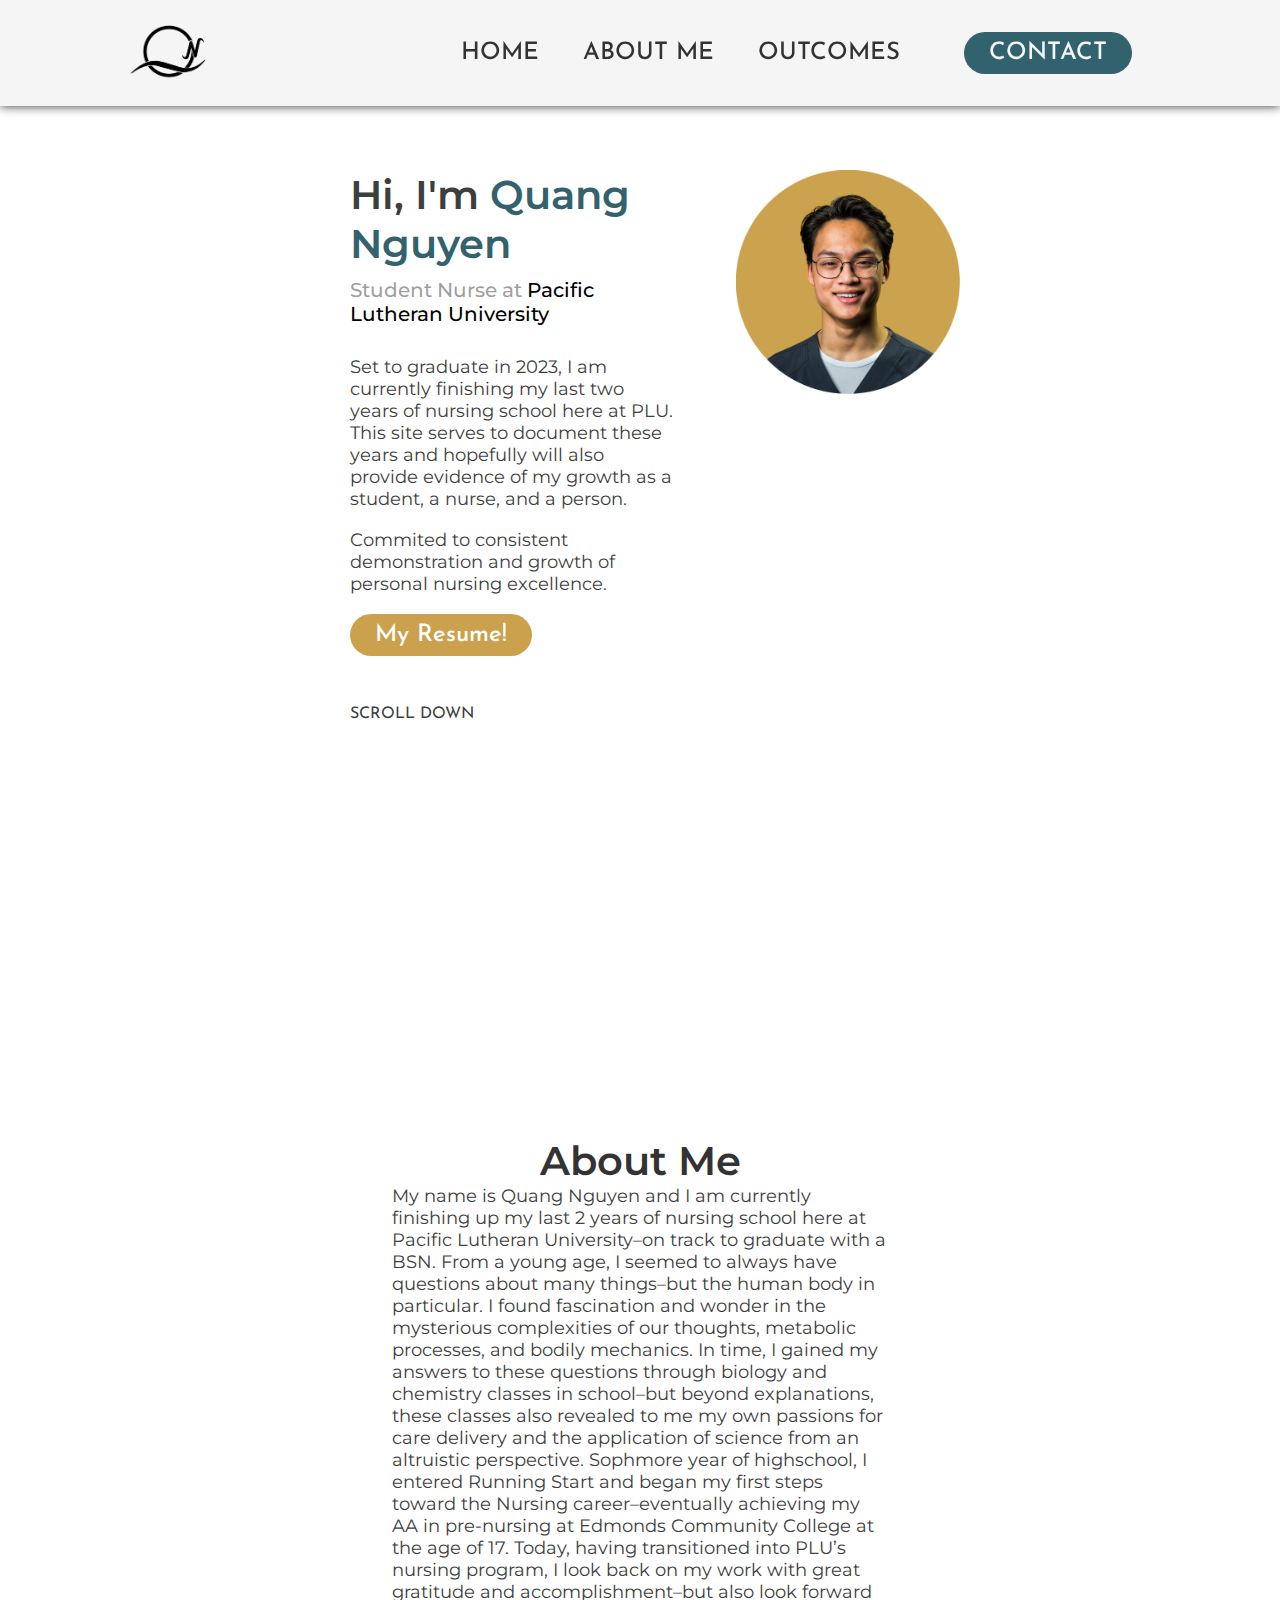
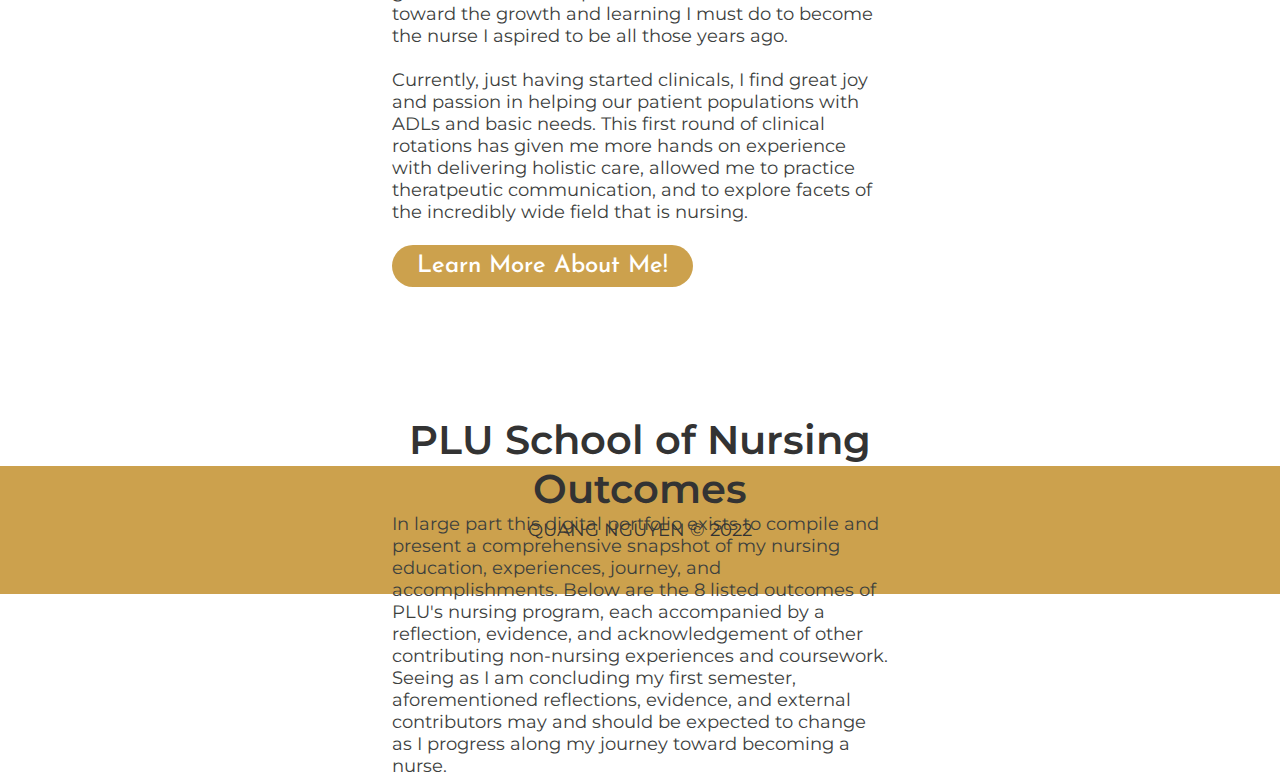
==== index.html @ 1803f586 "moved files out" ====
<html>
    <head>
        <meta charset="UTF-8" />
        <meta name="viewport" content="width=device-width, initial-scale=1.0" />
        <!--==================== UNICONS ====================-->
        <link rel="stylesheet" href="https://unicons.iconscout.com/release/v4.0.0/css/line.css" />
        <link
            rel="stylesheet"
            href="https://cdnjs.cloudflare.com/ajax/libs/font-awesome/6.1.1/css/all.min.css"
            integrity="sha512-KfkfwYDsLkIlwQp6LFnl8zNdLGxu9YAA1QvwINks4PhcElQSvqcyVLLD9aMhXd13uQjoXtEKNosOWaZqXgel0g=="
            crossorigin="anonymous"
            referrerpolicy="no-referrer"
        />
        <!--==================== SWIPER CSS ====================-->
        <link rel="stylesheet" href="" />
        <!--==================== CSS ====================-->
        <link rel="stylesheet" href="Assets/css/styles-home.css" type="text/css" />
        <meta name="viewport" content="width=device-width, initial-scale=1.0" />
        <!--==================== FONTS ====================-->
        <link rel="preconnect" href="https://fonts.googleapis.com" />
        <link rel="preconnect" href="https://fonts.gstatic.com" crossorigin />
        <link
            href="https://fonts.googleapis.com/css2?family=Josefin+Sans:ital,wght@0,100;0,200;0,300;0,400;0,500;1,100;1,200;1,300;1,400;1,500;1,700&family=Montserrat:ital,wght@0,100;0,400;0,500;0,600;0,900;1,100;1,500;1,900&display=swap"
            rel="stylesheet"
        />
        <title>Quang Nguyen</title>
    </head>
    <body>
        <!--==================== BODY ====================-->
        <nav id="nav">
            <img class="navLogo" src="Assets/imgs/logo%20profile.png" alt="Quang Nguyen Logo" />
            
            <ul class="navBar">
                <li id="navItem">
                    <a id="navItemLink" href="index-home.html">HOME</a>
                </li>
                <li id="navItem">
                    <a id="navItemLink" href="aboutMe.html">ABOUT ME</a>
                </li>
                <li id="navItem" class="dropdown">
                    <a id="navItemLink" href="#">OUTCOMES</a>
                    <ul class="dropdownMenuList">
                        <li id="dropdownItem">
                            <a href="#" id="ddLink">
                                Health Promotion
                            </a>
                        </li>
                        <li id="dropdownItem">
                            <a href="https://www.google.com" id="ddLink">
                                Diversity
                            </a>
                        </li>
                        <li id="dropdownItem">
                            <a href="#" id="ddLink">
                                Professionalism
                            </a>
                        </li>
                        <li id="dropdownItem">
                            <a href="#" id="ddLink">
                                Initiatives and Advocacy
                            </a>
                        </li>
                        <li id="dropdownItem">
                            <a href="#" id="ddLink">
                                Collaboration
                            </a>
                        </li>
                        <li id="dropdownItem">
                            <a href="#" id="ddLink">
                                Exceeding Expectations
                            </a>
                        </li>
                        <li id="dropdownItem">
                            <a href="#" id="ddLink">
                                Health Determinants
                            </a>
                        </li>
                        <li id="dropdownItem">
                            <a href="#" id="ddLink">
                                Safety
                            </a>
                        </li>
                    </ul>
                </li>
                <li id="navItem">
                    <a class="cta" href="contactPage.html">
                        <button id="contactButton"><i class="uil uil-navigator"></i> CONTACT</button>
                    </a>
                </li>
            </ul>
        </nav>
        <!--SECTION 1 HOME-->
        <div class="openerBlurb">
            <ul class="socialIcns">
                <li id="ico">
                    <a id="socLink" href="https://www.linkedin.com/in/quang-nguyen-534479184/" target="_blank">
                        <i class="uil uil-linkedin"></i>
                    </a>
                </li>
                <li id="ico">
                    <a id="socLink" href="mailto:qln@plu.edu">
                        <i class="uil uil-envelope-upload"></i>
                    </a>
                </li>
                <li id="ico">
                    <a id="socLink" href="tel:2067434600" target="_blank">
                        <i class="uil uil-phone"></i>
                    </a>
                </li>
            </ul>
            <ul id="openerBlurbContent">
                <h1 id="obch1">Hi, I'm <span class="name">Quang Nguyen</span></h1>
                <li id="obcli">
                    <h3 id="obch3">Student Nurse at <a id="obcplulink" href="https://www.plu.edu/" target="_blank">Pacific Lutheran University</a></h3>
                </li>
                <li id="obcli">
                    <p id="obct">
                        Set to graduate in 2023, I am currently finishing my last two years of nursing school here at PLU. This site serves to document these years and hopefully will also provide evidence of my growth as a student, a nurse,
                        and a person.
                    </p>
                </li>
                <br />
                <li id="obcli">
                    <p id="obct">Commited to consistent demonstration and growth of personal nursing excellence.</p>
                </li>
                <br />
                <li class="obcli">
                    <a class="cta" href="#">
                        <button id="bodyButton"><i class="uil uil-file-download-alt"></i> My Resume!</button>
                    </a>
                    <br />
                </li>

                <li class="instructions"><i class="uil uil-mouse-alt"></i>SCROLL DOWN <i class="uil uil-angle-double-down"></i></li>
            </ul>
            <img id="pfp" src="Assets/imgs/nursingpfp.png" />
        </div>
        <!--SECTION 2 HOME-->
        <div class="bgdivider1"></div>
        <div class="section2">
            <div class="aboutMeHome">
                <h1 id="homeHeading1">About Me</h1>
                <p id="s2ct">
                    My name is Quang Nguyen and I am currently finishing up my last 2 years of nursing school here at Pacific Lutheran University–on track to graduate with a BSN. From a young age, I seemed to always have questions about many things–but the human body in particular. I found fascination and wonder in the mysterious complexities of our thoughts, metabolic processes, and bodily mechanics. In time, I gained my answers to these questions through biology and chemistry classes in school–but beyond explanations, these classes also revealed to me my own passions for care delivery and the application of science from an altruistic perspective. Sophmore year of highschool, I entered Running Start and began my first steps toward the Nursing career–eventually achieving my AA in pre-nursing at Edmonds Community College at the age of 17. Today, having transitioned into PLU’s nursing program, I look back on my work with great gratitude and accomplishment–but also look forward toward the growth and learning I must do to become the nurse I aspired to be all those years ago.  
                    <br />
                    <br />
                    Currently, just having started clinicals, I find great joy and passion in helping our patient populations with ADLs and basic needs. This first round of clinical rotations has given me more hands on experience with delivering holistic care, allowed me to practice theratpeutic communication, and to explore facets of the incredibly wide field that is nursing.
                    <br />
                    <br />
                    <button id="bodyButton">
                        <a href="aboutMe.html">
                            <i class="uil uil-user-circle"></i> Learn More About Me!</a>
                            </button>
                </p>
            </div>
            <div class="OutcomesSec">
                <h1 id="homeHeading1">PLU School of Nursing Outcomes</h1>
                <p id="s2ct">
                    In large part this digital portfolio exists to compile and present a comprehensive snapshot of my nursing education, experiences, journey, and accomplishments. Below are the 8 listed outcomes of PLU's nursing program,
                    each accompanied by a reflection, evidence, and acknowledgement of other contributing non-nursing experiences and coursework.
                    <br />
                    Seeing as I am concluding my first semester, aforementioned reflections, evidence, and external contributors may and should be expected to change as I progress along my journey toward becoming a nurse.
                </p>
            </div>
        </div>
        <div class="foot">
                <p>QUANG NGUYEN © 2022</p>
            </div>
    </body>
</html>
---- Assets/css/styles-home.css ----
* { 
    margin:0;
    padding: 0;
    Box-sizing: border-box;
    text-decoration: none;
}

html, body {
    height: 100%;
}

a {
    color:inherit;
}

/*-----   NAV BAR   -----*/

#navBar, #navItemLink, .dropdown, button {
    font-family: 'Josefin Sans', sans-serif;
    font-weight: 500;
    font-size: 24px;
    color: #333333;
    text-decoration: none;
}

nav {
    margin: 0;
    width: 100%;
    display: flex;
    justify-content: flex-end;
    align-items: center;
    padding: 0 10%;
    position: sticky;
    top:0;
    background-color: #F5F5F5;
    box-shadow: 0 0 10px #333333;
}

.navLogo {
    height: 8%;
    width: 8%;
    cursor: pointer;
    margin-right: auto;
}

#navBar {
    background-color: #f5f5f5;
    list-style: none;
}

#navItem{
    display:inline-block;
    padding: 2rem 20px;
    position: relative;
    cursor: pointer;
}

#navBar, #navItemLink {
    transition: all 0.3s ease 0s;
}

#navBar, #navItemLink:hover {
    color: #cca14d; 
}

.dropdownMenuList {
    padding: 1rem;
    position: absolute;
    list-style:none;
    top: 4rem;
    left: -1rem;
    background-color: #F5F5F5;
    display: flex;
    Flex-direction: column;
    opacity: 0;
    visibility: hidden;
    transform: translateY(-10px);
    transition: opacity 200ms ease-in-out;
    transition: transform 200ms ease-in-out;
}

.dropdown:hover > .dropdownMenuList, .dropdown:focus > .dropdownMenuList { 
    z-index: 1; 
    opacity: 1;
    visibility: visible;
    transform: translateY(0);
}

#dropdownItem {
    padding:10px;
}

#ddlink {
    text-decoration: none;
}

#ddlink:hover {
    color:#cca14d;
}

#contactButton {
    margin-left: 20px;
    padding: 9px 25px;
    background-color: rgba(49,98,110,1);
    border: none;
    border-radius: 50px;
    cursor: pointer;
    transition: all 0.3s ease 0s;
    color: whitesmoke;
}

#contactButton:hover {
    background-color: rgba(49,98,110,0.8);
    color:#cca14d;
}

/*-----   OPENING BLURB   -----*/
.name {
    color: #31626E;
}
.socialIcns {
    padding: 5% 0;
    list-style: none;
    font-size: 30px;
    color: #31626E;
}

#socLink {
    transition: all 0.3s ease 0s;
}
#ico {
    margin: 30px 0;
}
#socLink:hover {
    color:#cca14d;
}
.instructions {
    font-family: 'Josefin Sans', sans-serif;
    padding: 50px 0 0 0;
}

.openerBlurb{
    font-family: 'Montserrat', sans-serif;
    padding: 5% 10%;
    color:#3C403D;
    width:70%;
    display: flex;
    transition: all 0.3s ease 0s;
    margin: auto;
}

#obcplulink {
    transition: all 0.3s ease 0s;
    text-decoration: none;
    color: black;
}

#obcplulink:hover {
    color: darkgoldenrod;
}

#openerBlurbContent {
    list-style: none;
    margin: 0 30px;
}

#obct {
    margin: 0 ;
}

#obch1 {
    padding:0;
    margin:0px;
    font-weight: 600;
    font-size:40px;
}

#obch3 {
    color: rgba(60,64,61,0.5);
    font-weight: 500;
    margin: 10px 0 30px 0;
    font-size: 20px;
    
}

p {
    font-size:18px;
}

#pfp {
    height: 35%;
    width: 35%;
    margin: 0px 0px 0px 30px;
}

#bodyButton {
    margin-right:30px;
    padding: 9px 25px;
    background-color: rgba(204,161,77,1);
    border: none;
    border-radius: 50px;
    cursor: pointer;
    transition: all 0.3s ease 0s;
    color: #FFFFFF;
}

#bodyButton:hover {
    background-color: rgba(204,161,77,0.8);
    color:#0b354d;
}

@media only screen and (max-width: 768px) {
    .openerBlurb{
        font-family: 'Montserrat', sans-serif;
        padding: 5% 10%;
        color:#3C403D;
        width:70%;
        display: flex;
        flex-direction: column-reverse;
        transition: all 0.3s ease 0s;
        margin: auto;
    }
    
    #openerBlurbContent {
        margin-top: 5rem;
    }
    #pfp {
        height: 50%;
        width: 50%;
        margin: auto;
    }
    #socLink {
        transition: all 0.3s ease 0s;
    }
    #ico {
        margin: 30px 0;
    }
    #socLink:hover {
        color:#cca14d;
    }
    .socialIcns {
        list-style: none;
        font-size: 30px;
        color: #31626E;
        display: block;
    }       
}

/*-----   SECTION 2   -----*/

.bgdivider1 {
    background-image: url("Nursing_Hero_1.jpg");
    justify-content: center;
/*CHANGE THIS PHOTO BRO*/
    background-size: cover;
    background-repeat: no-repeat;
    height: 300px;
    background-attachment: fixed;
    background-position: center;
}

.section2 {
    height: 100%;
    font-family: 'Montserrat', sans-serif;
    padding: 50px 200px;
    color:#3C403D;
    width:70%;
    margin: auto;
}

.aboutMeHome {

}

#homeHeading1 {
    font-family: 'montserrat', sans-serif;
    font-weight: 600;
    text-align: center;
    font-size: 40px;
    color: #333333;
}

#s2ct {
    
}

.OutcomesSec {
    margin-top: 8rem;
}

.allOutcomes {
    display: flex;
    align-items: center;
}
.outcomeBar {
    list-style: none;
    text-align: center;
    margin: auto;
    text-transform: uppercase;
}

#outcome{
    display:inline-block;
    padding: 0px 30px;
}

#outcomeLink {
    text-decoration: none;
}

/*************FOOTER**************/
.foot {
    margin-top: 5rem;
    width:100%;
    height: 8rem;
    line-height: 8rem;
    background-color: #cca14d;
    display: block;
    font-family: 'montserrat', sans-serif;
    font-weight: 400;
    text-align: center;
    align-items: center;
    font-size: 25px;
    color: #333333;
    
}
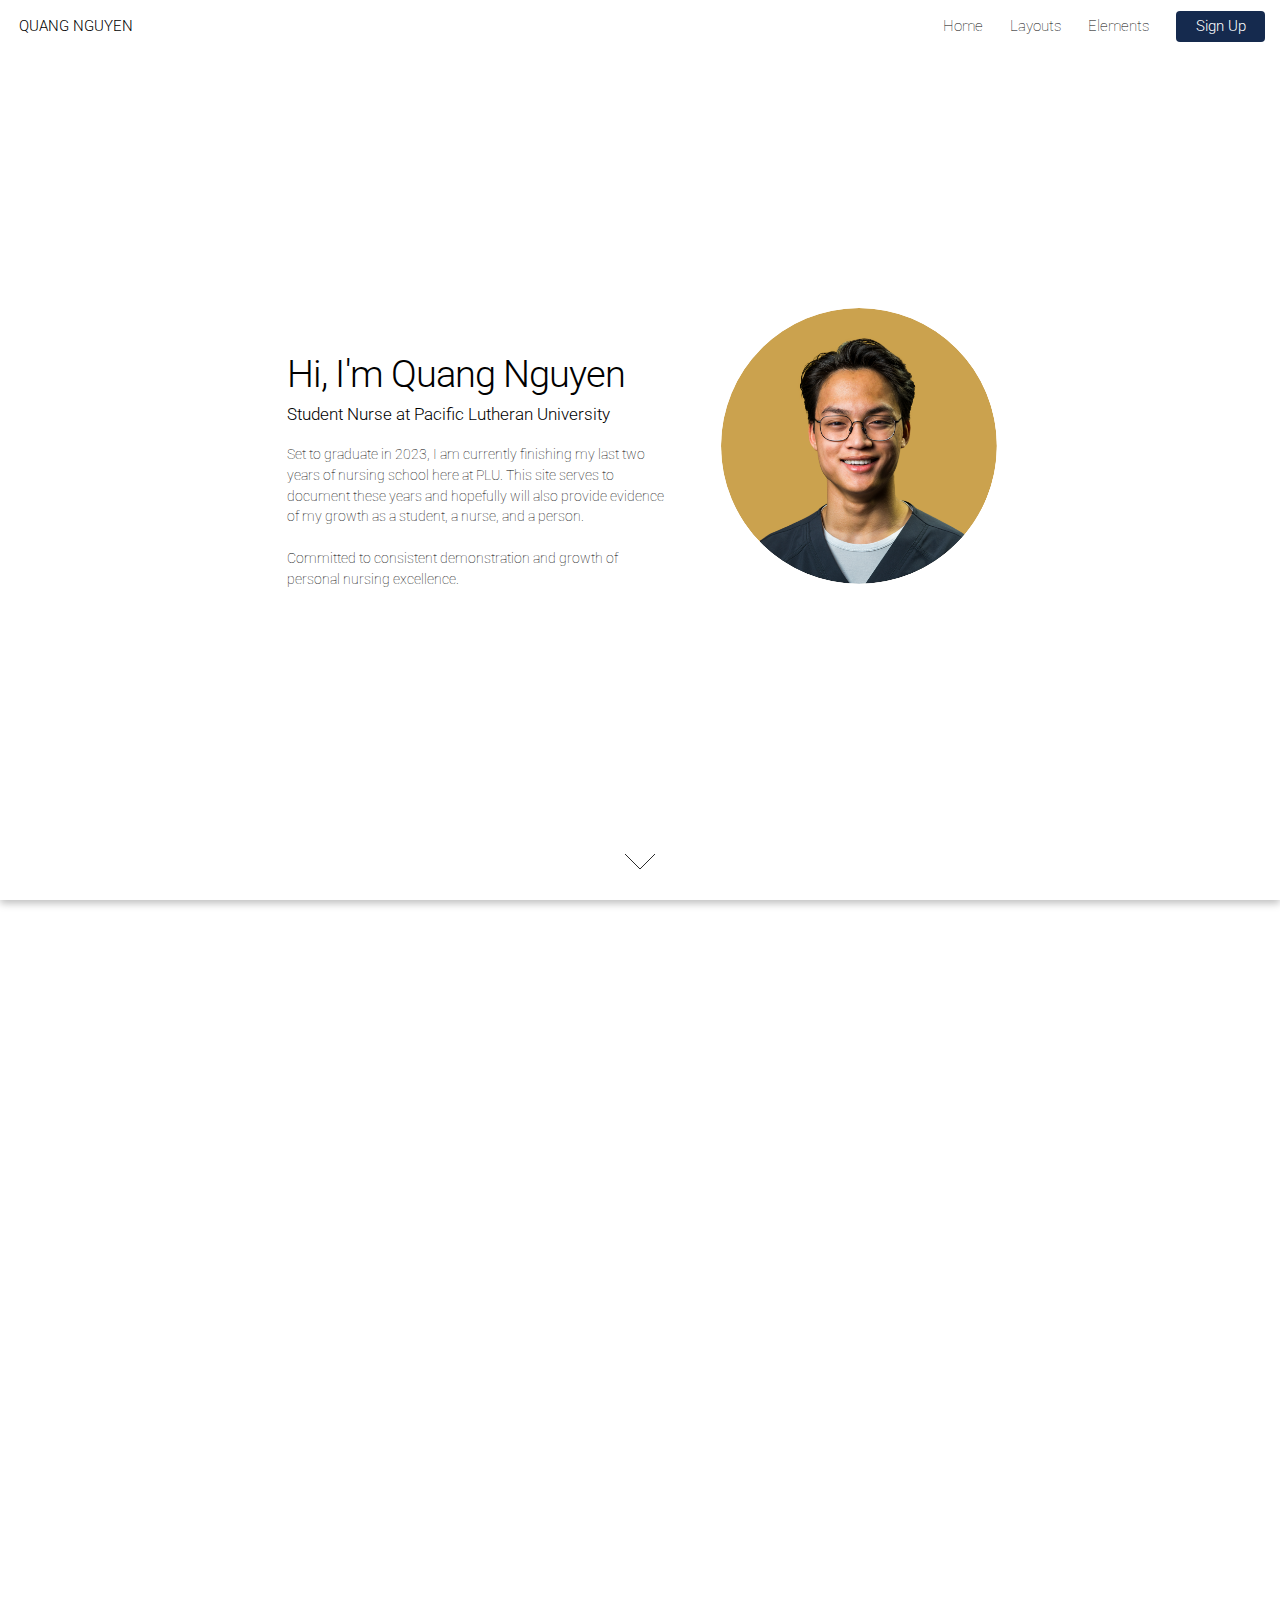
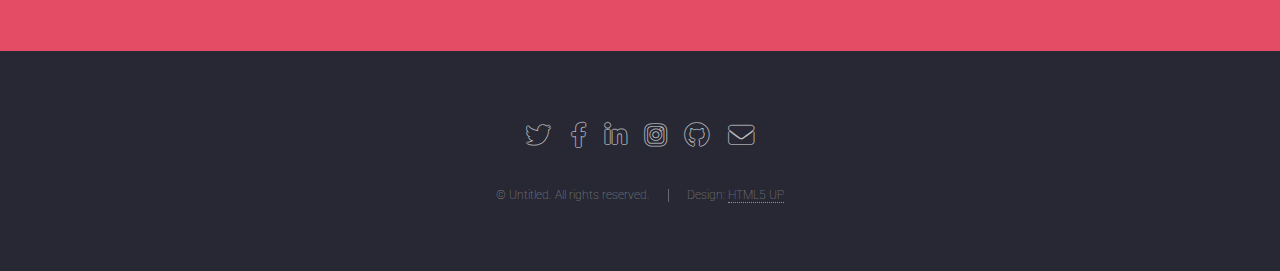
==== commit b4edbea5: "overhaul" ====
--- a/index.html
+++ b/index.html
@@ -1,170 +1,212 @@
-<html>
-    <head>
-        <meta charset="UTF-8" />
-        <meta name="viewport" content="width=device-width, initial-scale=1.0" />
-        <!--==================== UNICONS ====================-->
-        <link rel="stylesheet" href="https://unicons.iconscout.com/release/v4.0.0/css/line.css" />
-        <link
-            rel="stylesheet"
-            href="https://cdnjs.cloudflare.com/ajax/libs/font-awesome/6.1.1/css/all.min.css"
-            integrity="sha512-KfkfwYDsLkIlwQp6LFnl8zNdLGxu9YAA1QvwINks4PhcElQSvqcyVLLD9aMhXd13uQjoXtEKNosOWaZqXgel0g=="
-            crossorigin="anonymous"
-            referrerpolicy="no-referrer"
-        />
-        <!--==================== SWIPER CSS ====================-->
-        <link rel="stylesheet" href="" />
-        <!--==================== CSS ====================-->
-        <link rel="stylesheet" href="Assets/css/styles-home.css" type="text/css" />
-        <meta name="viewport" content="width=device-width, initial-scale=1.0" />
-        <!--==================== FONTS ====================-->
-        <link rel="preconnect" href="https://fonts.googleapis.com" />
-        <link rel="preconnect" href="https://fonts.gstatic.com" crossorigin />
-        <link
-            href="https://fonts.googleapis.com/css2?family=Josefin+Sans:ital,wght@0,100;0,200;0,300;0,400;0,500;1,100;1,200;1,300;1,400;1,500;1,700&family=Montserrat:ital,wght@0,100;0,400;0,500;0,600;0,900;1,100;1,500;1,900&display=swap"
-            rel="stylesheet"
-        />
-        <title>Quang Nguyen</title>
-    </head>
-    <body>
-        <!--==================== BODY ====================-->
-        <nav id="nav">
-            <img class="navLogo" src="Assets/imgs/logo%20profile.png" alt="Quang Nguyen Logo" />
-            
-            <ul class="navBar">
-                <li id="navItem">
-                    <a id="navItemLink" href="index-home.html">HOME</a>
-                </li>
-                <li id="navItem">
-                    <a id="navItemLink" href="aboutMe.html">ABOUT ME</a>
-                </li>
-                <li id="navItem" class="dropdown">
-                    <a id="navItemLink" href="#">OUTCOMES</a>
-                    <ul class="dropdownMenuList">
-                        <li id="dropdownItem">
-                            <a href="#" id="ddLink">
-                                Health Promotion
-                            </a>
-                        </li>
-                        <li id="dropdownItem">
-                            <a href="https://www.google.com" id="ddLink">
-                                Diversity
-                            </a>
-                        </li>
-                        <li id="dropdownItem">
-                            <a href="#" id="ddLink">
-                                Professionalism
-                            </a>
-                        </li>
-                        <li id="dropdownItem">
-                            <a href="#" id="ddLink">
-                                Initiatives and Advocacy
-                            </a>
-                        </li>
-                        <li id="dropdownItem">
-                            <a href="#" id="ddLink">
-                                Collaboration
-                            </a>
-                        </li>
-                        <li id="dropdownItem">
-                            <a href="#" id="ddLink">
-                                Exceeding Expectations
-                            </a>
-                        </li>
-                        <li id="dropdownItem">
-                            <a href="#" id="ddLink">
-                                Health Determinants
-                            </a>
-                        </li>
-                        <li id="dropdownItem">
-                            <a href="#" id="ddLink">
-                                Safety
-                            </a>
-                        </li>
-                    </ul>
-                </li>
-                <li id="navItem">
-                    <a class="cta" href="contactPage.html">
-                        <button id="contactButton"><i class="uil uil-navigator"></i> CONTACT</button>
-                    </a>
-                </li>
-            </ul>
-        </nav>
-        <!--SECTION 1 HOME-->
-        <div class="openerBlurb">
-            <ul class="socialIcns">
-                <li id="ico">
-                    <a id="socLink" href="https://www.linkedin.com/in/quang-nguyen-534479184/" target="_blank">
-                        <i class="uil uil-linkedin"></i>
-                    </a>
-                </li>
-                <li id="ico">
-                    <a id="socLink" href="mailto:qln@plu.edu">
-                        <i class="uil uil-envelope-upload"></i>
-                    </a>
-                </li>
-                <li id="ico">
-                    <a id="socLink" href="tel:2067434600" target="_blank">
-                        <i class="uil uil-phone"></i>
-                    </a>
-                </li>
-            </ul>
-            <ul id="openerBlurbContent">
-                <h1 id="obch1">Hi, I'm <span class="name">Quang Nguyen</span></h1>
-                <li id="obcli">
-                    <h3 id="obch3">Student Nurse at <a id="obcplulink" href="https://www.plu.edu/" target="_blank">Pacific Lutheran University</a></h3>
-                </li>
-                <li id="obcli">
-                    <p id="obct">
-                        Set to graduate in 2023, I am currently finishing my last two years of nursing school here at PLU. This site serves to document these years and hopefully will also provide evidence of my growth as a student, a nurse,
-                        and a person.
-                    </p>
-                </li>
-                <br />
-                <li id="obcli">
-                    <p id="obct">Commited to consistent demonstration and growth of personal nursing excellence.</p>
-                </li>
-                <br />
-                <li class="obcli">
-                    <a class="cta" href="#">
-                        <button id="bodyButton"><i class="uil uil-file-download-alt"></i> My Resume!</button>
-                    </a>
-                    <br />
-                </li>
-
-                <li class="instructions"><i class="uil uil-mouse-alt"></i>SCROLL DOWN <i class="uil uil-angle-double-down"></i></li>
-            </ul>
-            <img id="pfp" src="Assets/imgs/nursingpfp.png" />
-        </div>
-        <!--SECTION 2 HOME-->
-        <div class="bgdivider1"></div>
-        <div class="section2">
-            <div class="aboutMeHome">
-                <h1 id="homeHeading1">About Me</h1>
-                <p id="s2ct">
-                    My name is Quang Nguyen and I am currently finishing up my last 2 years of nursing school here at Pacific Lutheran University–on track to graduate with a BSN. From a young age, I seemed to always have questions about many things–but the human body in particular. I found fascination and wonder in the mysterious complexities of our thoughts, metabolic processes, and bodily mechanics. In time, I gained my answers to these questions through biology and chemistry classes in school–but beyond explanations, these classes also revealed to me my own passions for care delivery and the application of science from an altruistic perspective. Sophmore year of highschool, I entered Running Start and began my first steps toward the Nursing career–eventually achieving my AA in pre-nursing at Edmonds Community College at the age of 17. Today, having transitioned into PLU’s nursing program, I look back on my work with great gratitude and accomplishment–but also look forward toward the growth and learning I must do to become the nurse I aspired to be all those years ago.  
-                    <br />
-                    <br />
-                    Currently, just having started clinicals, I find great joy and passion in helping our patient populations with ADLs and basic needs. This first round of clinical rotations has given me more hands on experience with delivering holistic care, allowed me to practice theratpeutic communication, and to explore facets of the incredibly wide field that is nursing.
-                    <br />
-                    <br />
-                    <button id="bodyButton">
-                        <a href="aboutMe.html">
-                            <i class="uil uil-user-circle"></i> Learn More About Me!</a>
-                            </button>
-                </p>
-            </div>
-            <div class="OutcomesSec">
-                <h1 id="homeHeading1">PLU School of Nursing Outcomes</h1>
-                <p id="s2ct">
-                    In large part this digital portfolio exists to compile and present a comprehensive snapshot of my nursing education, experiences, journey, and accomplishments. Below are the 8 listed outcomes of PLU's nursing program,
-                    each accompanied by a reflection, evidence, and acknowledgement of other contributing non-nursing experiences and coursework.
-                    <br />
-                    Seeing as I am concluding my first semester, aforementioned reflections, evidence, and external contributors may and should be expected to change as I progress along my journey toward becoming a nurse.
-                </p>
-            </div>
-        </div>
-        <div class="foot">
-                <p>QUANG NGUYEN © 2022</p>
-            </div>
-    </body>
-</html>
+<!DOCTYPE HTML>
+<html>
+	<head>
+		<title>qlnbsn.com</title>
+		<meta charset="utf-8" />
+		<meta name="viewport" content="width=device-width, initial-scale=1, user-scalable=no" />
+		<link rel="stylesheet" href="assets/css/main.css" />
+		<noscript><link rel="stylesheet" href="assets/css/noscript.css" /></noscript>
+	</head>
+	<body class="is-preload landing">
+		<div id="page-wrapper">
+
+			<!-- Header -->
+				<header id="header">
+					<h1 id="logo"><a href="index.html">QUANG NGUYEN</a></h1>
+					<nav id="nav">
+						<ul>
+							<li><a href="index.html">Home</a></li>
+							<li>
+								<a href="#">Layouts</a>
+								<ul>
+									<li><a href="left-sidebar.html">Left Sidebar</a></li>
+									<li><a href="right-sidebar.html">Right Sidebar</a></li>
+									<li><a href="no-sidebar.html">No Sidebar</a></li>
+									<li>
+										<a href="#">Submenu</a>
+										<ul>
+											<li><a href="#">Option 1</a></li>
+											<li><a href="#">Option 2</a></li>
+											<li><a href="#">Option 3</a></li>
+											<li><a href="#">Option 4</a></li>
+										</ul>
+									</li>
+								</ul>
+							</li>
+							<li><a href="elements.html">Elements</a></li>
+							<li><a href="#" class="button primary">Sign Up</a></li>
+						</ul>
+					</nav>
+				</header>
+
+			<!-- Banner -->
+				<section id="banner">
+					<div class="content">
+						<header>
+							<h2>Hi, I'm Quang Nguyen</h2>
+                            <h4>Student Nurse at Pacific Lutheran University</h4>
+							<p>Set to graduate in 2023, I am currently finishing my last two years of nursing school here at PLU. This site serves to document these years and hopefully will also provide evidence of my growth as a student, a nurse, and a person. <br><br> Committed to consistent demonstration and growth of personal nursing excellence.</p>
+						</header>
+                        <span class="image"><img src="imgs/nursingpfp.png" alt="" /></span>
+					</div>
+					<a href="#one" class="goto-next scrolly">Next</a>
+				</section>
+
+			<!-- One -->
+				<section id="one" class="spotlight style1 bottom">
+					<span class="image fit main"><img src="imgs/Nursing_Hero_1.jpg" alt="" /></span>
+					<div class="content">
+						<div class="container">
+							<div class="row">
+								<div class="col-4 col-12-medium">
+									<header>
+										<h2>About Me</h2>
+										<p>My name is Quang Nguyen and I am currently finishing up my last 2 years of nursing school here at Pacific Lutheran University–on track to graduate with a BSN.</p>
+									</header>
+								</div>
+								<div class="col-4 col-12-medium">
+									<p>Feugiat accumsan lorem eu ac lorem amet sed accumsan donec.
+									Blandit orci porttitor semper. Arcu phasellus tortor enim mi
+									nisi praesent dolor adipiscing. Integer mi sed nascetur cep aliquet
+									augue varius tempus lobortis porttitor accumsan consequat
+									adipiscing lorem dolor.</p>
+								</div>
+								<div class="col-4 col-12-medium">
+									<p>Morbi enim nascetur et placerat lorem sed iaculis neque ante
+									adipiscing adipiscing metus massa. Blandit orci porttitor semper.
+									Arcu phasellus tortor enim mi mi nisi praesent adipiscing. Integer
+									mi sed nascetur cep aliquet augue varius tempus. Feugiat lorem
+									ipsum dolor nullam.</p>
+								</div>
+							</div>
+						</div>
+					</div>
+					<a href="#two" class="goto-next scrolly">Next</a>
+				</section>
+
+			<!-- Two -->
+				<section id="two" class="spotlight style2 right">
+					<span class="image fit main"><img src="images/pic03.jpg" alt="" /></span>
+					<div class="content">
+						<header>
+							<h2>Interdum amet non magna accumsan</h2>
+							<p>Nunc commodo accumsan eget id nisi eu col volutpat magna</p>
+						</header>
+						<p>Feugiat accumsan lorem eu ac lorem amet ac arcu phasellus tortor enim mi mi nisi praesent adipiscing. Integer mi sed nascetur cep aliquet augue varius tempus lobortis porttitor lorem et accumsan consequat adipiscing lorem.</p>
+						<ul class="actions">
+							<li><a href="#" class="button">Learn More</a></li>
+						</ul>
+					</div>
+					<a href="#three" class="goto-next scrolly">Next</a>
+				</section>
+
+			<!-- Three -->
+				<section id="three" class="spotlight style3 left">
+					<span class="image fit main bottom"><img src="images/pic04.jpg" alt="" /></span>
+					<div class="content">
+						<header>
+							<h2>Interdum felis blandit praesent sed augue</h2>
+							<p>Accumsan integer ultricies aliquam vel massa sapien phasellus</p>
+						</header>
+						<p>Feugiat accumsan lorem eu ac lorem amet ac arcu phasellus tortor enim mi mi nisi praesent adipiscing. Integer mi sed nascetur cep aliquet augue varius tempus lobortis porttitor lorem et accumsan consequat adipiscing lorem.</p>
+						<ul class="actions">
+							<li><a href="#" class="button">Learn More</a></li>
+						</ul>
+					</div>
+					<a href="#four" class="goto-next scrolly">Next</a>
+				</section>
+
+			<!-- Four -->
+				<section id="four" class="wrapper style1 special fade-up">
+					<div class="container">
+						<header class="major">
+							<h2>Accumsan sed tempus adipiscing blandit</h2>
+							<p>Iaculis ac volutpat vis non enim gravida nisi faucibus posuere arcu consequat</p>
+						</header>
+						<div class="box alt">
+							<div class="row gtr-uniform">
+								<section class="col-4 col-6-medium col-12-xsmall">
+									<span class="icon solid alt major fa-chart-area"></span>
+									<h3>Ipsum sed commodo</h3>
+									<p>Feugiat accumsan lorem eu ac lorem amet accumsan donec. Blandit orci porttitor.</p>
+								</section>
+								<section class="col-4 col-6-medium col-12-xsmall">
+									<span class="icon solid alt major fa-comment"></span>
+									<h3>Eleifend lorem ornare</h3>
+									<p>Feugiat accumsan lorem eu ac lorem amet accumsan donec. Blandit orci porttitor.</p>
+								</section>
+								<section class="col-4 col-6-medium col-12-xsmall">
+									<span class="icon solid alt major fa-flask"></span>
+									<h3>Cubilia cep lobortis</h3>
+									<p>Feugiat accumsan lorem eu ac lorem amet accumsan donec. Blandit orci porttitor.</p>
+								</section>
+								<section class="col-4 col-6-medium col-12-xsmall">
+									<span class="icon solid alt major fa-paper-plane"></span>
+									<h3>Non semper interdum</h3>
+									<p>Feugiat accumsan lorem eu ac lorem amet accumsan donec. Blandit orci porttitor.</p>
+								</section>
+								<section class="col-4 col-6-medium col-12-xsmall">
+									<span class="icon solid alt major fa-file"></span>
+									<h3>Odio laoreet accumsan</h3>
+									<p>Feugiat accumsan lorem eu ac lorem amet accumsan donec. Blandit orci porttitor.</p>
+								</section>
+								<section class="col-4 col-6-medium col-12-xsmall">
+									<span class="icon solid alt major fa-lock"></span>
+									<h3>Massa arcu accumsan</h3>
+									<p>Feugiat accumsan lorem eu ac lorem amet accumsan donec. Blandit orci porttitor.</p>
+								</section>
+							</div>
+						</div>
+						<footer class="major">
+							<ul class="actions special">
+								<li><a href="#" class="button">Magna sed feugiat</a></li>
+							</ul>
+						</footer>
+					</div>
+				</section>
+
+			<!-- Five -->
+				<section id="five" class="wrapper style2 special fade">
+					<div class="container">
+						<header>
+							<h2>Magna faucibus lorem diam</h2>
+							<p>Ante metus praesent faucibus ante integer id accumsan eleifend</p>
+						</header>
+						<form method="post" action="#" class="cta">
+							<div class="row gtr-uniform gtr-50">
+								<div class="col-8 col-12-xsmall"><input type="email" name="email" id="email" placeholder="Your Email Address" /></div>
+								<div class="col-4 col-12-xsmall"><input type="submit" value="Get Started" class="fit primary" /></div>
+							</div>
+						</form>
+					</div>
+				</section>
+
+			<!-- Footer -->
+				<footer id="footer">
+					<ul class="icons">
+						<li><a href="#" class="icon brands alt fa-twitter"><span class="label">Twitter</span></a></li>
+						<li><a href="#" class="icon brands alt fa-facebook-f"><span class="label">Facebook</span></a></li>
+						<li><a href="#" class="icon brands alt fa-linkedin-in"><span class="label">LinkedIn</span></a></li>
+						<li><a href="#" class="icon brands alt fa-instagram"><span class="label">Instagram</span></a></li>
+						<li><a href="#" class="icon brands alt fa-github"><span class="label">GitHub</span></a></li>
+						<li><a href="#" class="icon solid alt fa-envelope"><span class="label">Email</span></a></li>
+					</ul>
+					<ul class="copyright">
+						<li>&copy; Untitled. All rights reserved.</li><li>Design: <a href="http://html5up.net">HTML5 UP</a></li>
+					</ul>
+				</footer>
+
+		</div>
+
+		<!-- Scripts -->
+			<script src="assets/js/jquery.min.js"></script>
+			<script src="assets/js/jquery.scrolly.min.js"></script>
+			<script src="assets/js/jquery.dropotron.min.js"></script>
+			<script src="assets/js/jquery.scrollex.min.js"></script>
+			<script src="assets/js/browser.min.js"></script>
+			<script src="assets/js/breakpoints.min.js"></script>
+			<script src="assets/js/util.js"></script>
+			<script src="assets/js/main.js"></script>
+
+	</body>
+</html>--- a/assets/css/main.css
+++ b/assets/css/main.css
@@ -0,0 +1,4102 @@
+@import url("fontawesome-all.min.css");
+@import url("https://fonts.googleapis.com/css?family=Roboto:100,300,100italic,300italic");
+
+html, body, div, span, applet, object,
+iframe, h1, h2, h3, h4, h5, h6, p, blockquote,
+pre, a, abbr, acronym, address, big, cite,
+code, del, dfn, em, img, ins, kbd, q, s, samp,
+small, strike, strong, sub, sup, tt, var, b,
+u, i, center, dl, dt, dd, ol, ul, li, fieldset,
+form, label, legend, table, caption, tbody,
+tfoot, thead, tr, th, td, article, aside,
+canvas, details, embed, figure, figcaption,
+footer, header, hgroup, menu, nav, output, ruby,
+section, summary, time, mark, audio, video {
+	margin: 0;
+	padding: 0;
+	border: 0;
+	font-size: 100%;
+	font: inherit;
+	vertical-align: baseline;}
+
+article, aside, details, figcaption, figure,
+footer, header, hgroup, menu, nav, section {
+	display: block;}
+
+body {
+	line-height: 1;
+}
+
+ol, ul {
+	list-style: none;
+}
+
+blockquote, q {
+	quotes: none;
+}
+
+	blockquote:before, blockquote:after, q:before, q:after {
+		content: '';
+		content: none;
+	}
+
+table {
+	border-collapse: collapse;
+	border-spacing: 0;
+}
+
+body {
+	-webkit-text-size-adjust: none;
+}
+
+mark {
+	background-color: transparent;
+	color: inherit;
+}
+
+input::-moz-focus-inner {
+	border: 0;
+	padding: 0;
+}
+
+input, select, textarea {
+	-moz-appearance: none;
+	-webkit-appearance: none;
+	-ms-appearance: none;
+	appearance: none;
+}
+
+/* Basic */
+
+	html {
+		box-sizing: border-box;
+	}
+
+	*, *:before, *:after {
+		box-sizing: inherit;
+	}
+
+	html, body {
+		background: #FFFFFF;
+	}
+
+	body.is-preload *, body.is-preload *:before, body.is-preload *:after {
+		-moz-animation: none !important;
+		-webkit-animation: none !important;
+		-ms-animation: none !important;
+		animation: none !important;
+		-moz-transition: none !important;
+		-webkit-transition: none !important;
+		-ms-transition: none !important;
+		transition: none !important;
+	}
+
+	body, input, select, textarea {
+		color: black;
+		font-family: "Roboto", Helvetica, sans-serif;
+		font-size: 15pt;
+		font-weight: 100;
+		line-height: 1.75em;
+	}
+
+	a {
+		-moz-transition: border-color 0.2s ease-in-out, color 0.2s ease-in-out;
+		-webkit-transition: border-color 0.2s ease-in-out, color 0.2s ease-in-out;
+		-ms-transition: border-color 0.2s ease-in-out, color 0.2s ease-in-out;
+		transition: border-color 0.2s ease-in-out, color 0.2s ease-in-out;
+		border-bottom: dotted 1px;
+		color: #e44c65;
+		text-decoration: none;
+	}
+
+		a:hover {
+			color: #e44c65 !important;
+			border-bottom-color: transparent;
+		}
+
+	strong, b {
+		color: #000000;
+		font-weight: 300;
+	}
+
+	em, i {
+		font-style: italic;
+	}
+
+	p {
+		margin: 0 0 2em 0;
+	}
+
+	h1, h2, h3, h4, h5, h6 {
+		color: #000000;
+		font-weight: 300;
+		line-height: 1em;
+		margin: 0 0 1em 0;
+	}
+
+		h1 a, h2 a, h3 a, h4 a, h5 a, h6 a {
+			color: inherit;
+			border: 0;
+		}
+
+	h2 {
+		font-size: 2em;
+		line-height: 1.5em;
+		letter-spacing: -0.025em;
+	}
+
+	h3 {
+		font-size: 1.35em;
+		line-height: 1.5em;
+	}
+
+	h4 {
+		font-size: 1.1em;
+		line-height: 1.5em;
+	}
+
+	h5 {
+		font-size: 0.9em;
+		line-height: 1.5em;
+	}
+
+	h6 {
+		font-size: 0.7em;
+		line-height: 1.5em;
+	}
+
+	sub {
+		font-size: 0.8em;
+		position: relative;
+		top: 0.5em;
+	}
+
+	sup {
+		font-size: 0.8em;
+		position: relative;
+		top: -0.5em;
+	}
+
+	hr {
+		border: 0;
+		border-bottom: solid 1px rgba(255, 255, 255, 0.3);
+		margin: 3em 0;
+	}
+
+		hr.major {
+			margin: 4em 0;
+		}
+
+	blockquote {
+		border-left: solid 4px rgba(255, 255, 255, 0.3);
+		font-style: italic;
+		margin: 0 0 2em 0;
+		padding: 0.5em 0 0.5em 2em;
+	}
+
+	code {
+		background: rgba(255, 255, 255, 0.075);
+		border-radius: 4px;
+		font-family: "Courier New", monospace;
+		font-size: 0.9em;
+		margin: 0 0.25em;
+		padding: 0.25em 0.65em;
+	}
+
+	pre {
+		-webkit-overflow-scrolling: touch;
+		font-family: "Courier New", monospace;
+		font-size: 0.9em;
+		margin: 0 0 2em 0;
+	}
+
+		pre code {
+			display: block;
+			line-height: 1.75em;
+			padding: 1em 1.5em;
+			overflow-x: auto;
+		}
+
+	.align-left {
+		text-align: left;
+	}
+
+	.align-center {
+		text-align: center;
+	}
+
+	.align-right {
+		text-align: right;
+	}
+
+/* Loader */
+
+	@-moz-keyframes spinner-show {
+		0% {
+			opacity: 0;
+		}
+
+		100% {
+			opacity: 1;
+		}
+	}
+
+	@-webkit-keyframes spinner-show {
+		0% {
+			opacity: 0;
+		}
+
+		100% {
+			opacity: 1;
+		}
+	}
+
+	@-ms-keyframes spinner-show {
+		0% {
+			opacity: 0;
+		}
+
+		100% {
+			opacity: 1;
+		}
+	}
+
+	@keyframes spinner-show {
+		0% {
+			opacity: 0;
+		}
+
+		100% {
+			opacity: 1;
+		}
+	}
+
+	@-moz-keyframes spinner-hide {
+		0% {
+			color: rgba(255, 255, 255, 0.15);
+			z-index: 100001;
+			-moz-transform: scale(1) rotate(0deg);
+			-webkit-transform: scale(1) rotate(0deg);
+			-ms-transform: scale(1) rotate(0deg);
+			transform: scale(1) rotate(0deg);
+		}
+
+		99% {
+			color: #1c1d26;
+			z-index: 100001;
+			-moz-transform: scale(0.5) rotate(360deg);
+			-webkit-transform: scale(0.5) rotate(360deg);
+			-ms-transform: scale(0.5) rotate(360deg);
+			transform: scale(0.5) rotate(360deg);
+		}
+
+		100% {
+			color: #1c1d26;
+			z-index: -1;
+			-moz-transform: scale(0.5) rotate(360deg);
+			-webkit-transform: scale(0.5) rotate(360deg);
+			-ms-transform: scale(0.5) rotate(360deg);
+			transform: scale(0.5) rotate(360deg);
+		}
+	}
+
+	@-webkit-keyframes spinner-hide {
+		0% {
+			color: rgba(255, 255, 255, 0.15);
+			z-index: 100001;
+			-moz-transform: scale(1) rotate(0deg);
+			-webkit-transform: scale(1) rotate(0deg);
+			-ms-transform: scale(1) rotate(0deg);
+			transform: scale(1) rotate(0deg);
+		}
+
+		99% {
+			color: #1c1d26;
+			z-index: 100001;
+			-moz-transform: scale(0.5) rotate(360deg);
+			-webkit-transform: scale(0.5) rotate(360deg);
+			-ms-transform: scale(0.5) rotate(360deg);
+			transform: scale(0.5) rotate(360deg);
+		}
+
+		100% {
+			color: #1c1d26;
+			z-index: -1;
+			-moz-transform: scale(0.5) rotate(360deg);
+			-webkit-transform: scale(0.5) rotate(360deg);
+			-ms-transform: scale(0.5) rotate(360deg);
+			transform: scale(0.5) rotate(360deg);
+		}
+	}
+
+	@-ms-keyframes spinner-hide {
+		0% {
+			color: rgba(255, 255, 255, 0.15);
+			z-index: 100001;
+			-moz-transform: scale(1) rotate(0deg);
+			-webkit-transform: scale(1) rotate(0deg);
+			-ms-transform: scale(1) rotate(0deg);
+			transform: scale(1) rotate(0deg);
+		}
+
+		99% {
+			color: #1c1d26;
+			z-index: 100001;
+			-moz-transform: scale(0.5) rotate(360deg);
+			-webkit-transform: scale(0.5) rotate(360deg);
+			-ms-transform: scale(0.5) rotate(360deg);
+			transform: scale(0.5) rotate(360deg);
+		}
+
+		100% {
+			color: #1c1d26;
+			z-index: -1;
+			-moz-transform: scale(0.5) rotate(360deg);
+			-webkit-transform: scale(0.5) rotate(360deg);
+			-ms-transform: scale(0.5) rotate(360deg);
+			transform: scale(0.5) rotate(360deg);
+		}
+	}
+
+	@keyframes spinner-hide {
+		0% {
+			color: rgba(255, 255, 255, 0.15);
+			z-index: 100001;
+			-moz-transform: scale(1) rotate(0deg);
+			-webkit-transform: scale(1) rotate(0deg);
+			-ms-transform: scale(1) rotate(0deg);
+			transform: scale(1) rotate(0deg);
+		}
+
+		99% {
+			color: #1c1d26;
+			z-index: 100001;
+			-moz-transform: scale(0.5) rotate(360deg);
+			-webkit-transform: scale(0.5) rotate(360deg);
+			-ms-transform: scale(0.5) rotate(360deg);
+			transform: scale(0.5) rotate(360deg);
+		}
+
+		100% {
+			color: #1c1d26;
+			z-index: -1;
+			-moz-transform: scale(0.5) rotate(360deg);
+			-webkit-transform: scale(0.5) rotate(360deg);
+			-ms-transform: scale(0.5) rotate(360deg);
+			transform: scale(0.5) rotate(360deg);
+		}
+	}
+
+	@-moz-keyframes spinner-rotate {
+		0% {
+			-moz-transform: scale(1) rotate(0deg);
+			-webkit-transform: scale(1) rotate(0deg);
+			-ms-transform: scale(1) rotate(0deg);
+			transform: scale(1) rotate(0deg);
+		}
+
+		100% {
+			-moz-transform: scale(1) rotate(360deg);
+			-webkit-transform: scale(1) rotate(360deg);
+			-ms-transform: scale(1) rotate(360deg);
+			transform: scale(1) rotate(360deg);
+		}
+	}
+
+	@-webkit-keyframes spinner-rotate {
+		0% {
+			-moz-transform: scale(1) rotate(0deg);
+			-webkit-transform: scale(1) rotate(0deg);
+			-ms-transform: scale(1) rotate(0deg);
+			transform: scale(1) rotate(0deg);
+		}
+
+		100% {
+			-moz-transform: scale(1) rotate(360deg);
+			-webkit-transform: scale(1) rotate(360deg);
+			-ms-transform: scale(1) rotate(360deg);
+			transform: scale(1) rotate(360deg);
+		}
+	}
+
+	@-ms-keyframes spinner-rotate {
+		0% {
+			-moz-transform: scale(1) rotate(0deg);
+			-webkit-transform: scale(1) rotate(0deg);
+			-ms-transform: scale(1) rotate(0deg);
+			transform: scale(1) rotate(0deg);
+		}
+
+		100% {
+			-moz-transform: scale(1) rotate(360deg);
+			-webkit-transform: scale(1) rotate(360deg);
+			-ms-transform: scale(1) rotate(360deg);
+			transform: scale(1) rotate(360deg);
+		}
+	}
+
+	@keyframes spinner-rotate {
+		0% {
+			-moz-transform: scale(1) rotate(0deg);
+			-webkit-transform: scale(1) rotate(0deg);
+			-ms-transform: scale(1) rotate(0deg);
+			transform: scale(1) rotate(0deg);
+		}
+
+		100% {
+			-moz-transform: scale(1) rotate(360deg);
+			-webkit-transform: scale(1) rotate(360deg);
+			-ms-transform: scale(1) rotate(360deg);
+			transform: scale(1) rotate(360deg);
+		}
+	}
+
+	@-moz-keyframes overlay-hide {
+		0% {
+			opacity: 1;
+			z-index: 100000;
+		}
+
+		15% {
+			opacity: 1;
+			z-index: 100000;
+		}
+
+		99% {
+			opacity: 0;
+			z-index: 100000;
+		}
+
+		100% {
+			opacity: 0;
+			z-index: -1;
+		}
+	}
+
+	@-webkit-keyframes overlay-hide {
+		0% {
+			opacity: 1;
+			z-index: 100000;
+		}
+
+		15% {
+			opacity: 1;
+			z-index: 100000;
+		}
+
+		99% {
+			opacity: 0;
+			z-index: 100000;
+		}
+
+		100% {
+			opacity: 0;
+			z-index: -1;
+		}
+	}
+
+	@-ms-keyframes overlay-hide {
+		0% {
+			opacity: 1;
+			z-index: 100000;
+		}
+
+		15% {
+			opacity: 1;
+			z-index: 100000;
+		}
+
+		99% {
+			opacity: 0;
+			z-index: 100000;
+		}
+
+		100% {
+			opacity: 0;
+			z-index: -1;
+		}
+	}
+
+	@keyframes overlay-hide {
+		0% {
+			opacity: 1;
+			z-index: 100000;
+		}
+
+		15% {
+			opacity: 1;
+			z-index: 100000;
+		}
+
+		99% {
+			opacity: 0;
+			z-index: 100000;
+		}
+
+		100% {
+			opacity: 0;
+			z-index: -1;
+		}
+	}
+
+	body.landing {
+		text-decoration: none;
+	}
+
+		body.landing:before {
+			-moz-osx-font-smoothing: grayscale;
+			-webkit-font-smoothing: antialiased;
+			display: inline-block;
+			font-style: normal;
+			font-variant: normal;
+			text-rendering: auto;
+			line-height: 1;
+			text-transform: none !important;
+			font-family: 'Font Awesome 5 Free';
+			font-weight: 900;
+		}
+
+		body.landing:before {
+			-moz-animation: spinner-show 1.5s 1 0.25s ease forwards, spinner-hide 0.25s ease-in-out forwards !important;
+			-webkit-animation: spinner-show 1.5s 1 0.25s ease forwards, spinner-hide 0.25s ease-in-out forwards !important;
+			-ms-animation: spinner-show 1.5s 1 0.25s ease forwards, spinner-hide 0.25s ease-in-out forwards !important;
+			animation: spinner-show 1.5s 1 0.25s ease forwards, spinner-hide 0.25s ease-in-out forwards !important;
+			-moz-transform-origin: 50% 50%;
+			-webkit-transform-origin: 50% 50%;
+			-ms-transform-origin: 50% 50%;
+			transform-origin: 50% 50%;
+			color: rgba(255, 255, 255, 0.15);
+			content: '\f1ce';
+			cursor: default;
+			display: block;
+			font-size: 2em;
+			height: 2em;
+			left: 50%;
+			line-height: 2em;
+			margin: -1em 0 0 -1em;
+			opacity: 0;
+			position: fixed;
+			text-align: center;
+			top: 50%;
+			width: 2em;
+			z-index: -1;
+		}
+
+		body.landing:after {
+			-moz-animation: overlay-hide 1.5s ease-in forwards !important;
+			-webkit-animation: overlay-hide 1.5s ease-in forwards !important;
+			-ms-animation: overlay-hide 1.5s ease-in forwards !important;
+			animation: overlay-hide 1.5s ease-in forwards !important;
+			background: #1c1d26;
+			content: '';
+			display: block;
+			height: 100%;
+			left: 0;
+			opacity: 0;
+			position: fixed;
+			top: 0;
+			width: 100%;
+			z-index: -1;
+		}
+
+		body.landing.is-preload:before {
+			-moz-animation: spinner-show 1.5s 1 0.25s ease forwards, spinner-rotate 0.75s infinite linear !important;
+			-webkit-animation: spinner-show 1.5s 1 0.25s ease forwards, spinner-rotate 0.75s infinite linear !important;
+			-ms-animation: spinner-show 1.5s 1 0.25s ease forwards, spinner-rotate 0.75s infinite linear !important;
+			animation: spinner-show 1.5s 1 0.25s ease forwards, spinner-rotate 0.75s infinite linear !important;
+			z-index: 100001;
+		}
+
+		body.landing.is-preload:after {
+			-moz-animation: none !important;
+			-webkit-animation: none !important;
+			-ms-animation: none !important;
+			animation: none !important;
+			opacity: 1;
+			z-index: 100000;
+		}
+
+	@media (-webkit-min-device-pixel-ratio: 2) {
+
+		body.landing:before {
+			line-height: 2.025em;
+		}
+
+	}
+
+/* Container */
+
+	.container {
+		margin: 0 auto;
+		max-width: calc(100% - 4em);
+		width: 70em;
+	}
+
+		.container.xsmall {
+			width: 17.5em;
+		}
+
+		.container.small {
+			width: 35em;
+		}
+
+		.container.medium {
+			width: 52.5em;
+		}
+
+		.container.large {
+			width: 87.5em;
+		}
+
+		.container.xlarge {
+			width: 105em;
+		}
+
+		.container.max {
+			width: 100%;
+		}
+
+		@media screen and (max-width: 1280px) {
+
+			.container {
+				width: 90%;
+				max-width: 100%;
+			}
+
+		}
+
+		@media screen and (max-width: 980px) {
+
+			.container {
+				width: 100% !important;
+			}
+
+		}
+
+/* Row */
+
+	.row {
+		display: flex;
+		flex-wrap: wrap;
+		box-sizing: border-box;
+		align-items: stretch;
+	}
+
+		.row > * {
+			box-sizing: border-box;
+		}
+
+		.row.gtr-uniform > * > :last-child {
+			margin-bottom: 0;
+		}
+
+		.row.aln-left {
+			justify-content: flex-start;
+		}
+
+		.row.aln-center {
+			justify-content: center;
+		}
+
+		.row.aln-right {
+			justify-content: flex-end;
+		}
+
+		.row.aln-top {
+			align-items: flex-start;
+		}
+
+		.row.aln-middle {
+			align-items: center;
+		}
+
+		.row.aln-bottom {
+			align-items: flex-end;
+		}
+
+		.row > .imp {
+			order: -1;
+		}
+
+		.row > .col-1 {
+			width: 8.33333%;
+		}
+
+		.row > .off-1 {
+			margin-left: 8.33333%;
+		}
+
+		.row > .col-2 {
+			width: 16.66667%;
+		}
+
+		.row > .off-2 {
+			margin-left: 16.66667%;
+		}
+
+		.row > .col-3 {
+			width: 25%;
+		}
+
+		.row > .off-3 {
+			margin-left: 25%;
+		}
+
+		.row > .col-4 {
+			width: 33.33333%;
+		}
+
+		.row > .off-4 {
+			margin-left: 33.33333%;
+		}
+
+		.row > .col-5 {
+			width: 41.66667%;
+		}
+
+		.row > .off-5 {
+			margin-left: 41.66667%;
+		}
+
+		.row > .col-6 {
+			width: 50%;
+		}
+
+		.row > .off-6 {
+			margin-left: 50%;
+		}
+
+		.row > .col-7 {
+			width: 58.33333%;
+		}
+
+		.row > .off-7 {
+			margin-left: 58.33333%;
+		}
+
+		.row > .col-8 {
+			width: 66.66667%;
+		}
+
+		.row > .off-8 {
+			margin-left: 66.66667%;
+		}
+
+		.row > .col-9 {
+			width: 75%;
+		}
+
+		.row > .off-9 {
+			margin-left: 75%;
+		}
+
+		.row > .col-10 {
+			width: 83.33333%;
+		}
+
+		.row > .off-10 {
+			margin-left: 83.33333%;
+		}
+
+		.row > .col-11 {
+			width: 91.66667%;
+		}
+
+		.row > .off-11 {
+			margin-left: 91.66667%;
+		}
+
+		.row > .col-12 {
+			width: 100%;
+		}
+
+		.row > .off-12 {
+			margin-left: 100%;
+		}
+
+		.row.gtr-0 {
+			margin-top: 0;
+			margin-left: 0em;
+		}
+
+			.row.gtr-0 > * {
+				padding: 0 0 0 0em;
+			}
+
+			.row.gtr-0.gtr-uniform {
+				margin-top: 0em;
+			}
+
+				.row.gtr-0.gtr-uniform > * {
+					padding-top: 0em;
+				}
+
+		.row.gtr-25 {
+			margin-top: 0;
+			margin-left: -0.625em;
+		}
+
+			.row.gtr-25 > * {
+				padding: 0 0 0 0.625em;
+			}
+
+			.row.gtr-25.gtr-uniform {
+				margin-top: -0.625em;
+			}
+
+				.row.gtr-25.gtr-uniform > * {
+					padding-top: 0.625em;
+				}
+
+		.row.gtr-50 {
+			margin-top: 0;
+			margin-left: -1.25em;
+		}
+
+			.row.gtr-50 > * {
+				padding: 0 0 0 1.25em;
+			}
+
+			.row.gtr-50.gtr-uniform {
+				margin-top: -1.25em;
+			}
+
+				.row.gtr-50.gtr-uniform > * {
+					padding-top: 1.25em;
+				}
+
+		.row {
+			margin-top: 0;
+			margin-left: -2.5em;
+		}
+
+			.row > * {
+				padding: 0 0 0 2.5em;
+			}
+
+			.row.gtr-uniform {
+				margin-top: -2.5em;
+			}
+
+				.row.gtr-uniform > * {
+					padding-top: 2.5em;
+				}
+
+		.row.gtr-150 {
+			margin-top: 0;
+			margin-left: -3.75em;
+		}
+
+			.row.gtr-150 > * {
+				padding: 0 0 0 3.75em;
+			}
+
+			.row.gtr-150.gtr-uniform {
+				margin-top: -3.75em;
+			}
+
+				.row.gtr-150.gtr-uniform > * {
+					padding-top: 3.75em;
+				}
+
+		.row.gtr-200 {
+			margin-top: 0;
+			margin-left: -5em;
+		}
+
+			.row.gtr-200 > * {
+				padding: 0 0 0 5em;
+			}
+
+			.row.gtr-200.gtr-uniform {
+				margin-top: -5em;
+			}
+
+				.row.gtr-200.gtr-uniform > * {
+					padding-top: 5em;
+				}
+
+		@media screen and (max-width: 1680px) {
+
+			.row {
+				display: flex;
+				flex-wrap: wrap;
+				box-sizing: border-box;
+				align-items: stretch;
+			}
+
+				.row > * {
+					box-sizing: border-box;
+				}
+
+				.row.gtr-uniform > * > :last-child {
+					margin-bottom: 0;
+				}
+
+				.row.aln-left {
+					justify-content: flex-start;
+				}
+
+				.row.aln-center {
+					justify-content: center;
+				}
+
+				.row.aln-right {
+					justify-content: flex-end;
+				}
+
+				.row.aln-top {
+					align-items: flex-start;
+				}
+
+				.row.aln-middle {
+					align-items: center;
+				}
+
+				.row.aln-bottom {
+					align-items: flex-end;
+				}
+
+				.row > .imp-xlarge {
+					order: -1;
+				}
+
+				.row > .col-1-xlarge {
+					width: 8.33333%;
+				}
+
+				.row > .off-1-xlarge {
+					margin-left: 8.33333%;
+				}
+
+				.row > .col-2-xlarge {
+					width: 16.66667%;
+				}
+
+				.row > .off-2-xlarge {
+					margin-left: 16.66667%;
+				}
+
+				.row > .col-3-xlarge {
+					width: 25%;
+				}
+
+				.row > .off-3-xlarge {
+					margin-left: 25%;
+				}
+
+				.row > .col-4-xlarge {
+					width: 33.33333%;
+				}
+
+				.row > .off-4-xlarge {
+					margin-left: 33.33333%;
+				}
+
+				.row > .col-5-xlarge {
+					width: 41.66667%;
+				}
+
+				.row > .off-5-xlarge {
+					margin-left: 41.66667%;
+				}
+
+				.row > .col-6-xlarge {
+					width: 50%;
+				}
+
+				.row > .off-6-xlarge {
+					margin-left: 50%;
+				}
+
+				.row > .col-7-xlarge {
+					width: 58.33333%;
+				}
+
+				.row > .off-7-xlarge {
+					margin-left: 58.33333%;
+				}
+
+				.row > .col-8-xlarge {
+					width: 66.66667%;
+				}
+
+				.row > .off-8-xlarge {
+					margin-left: 66.66667%;
+				}
+
+				.row > .col-9-xlarge {
+					width: 75%;
+				}
+
+				.row > .off-9-xlarge {
+					margin-left: 75%;
+				}
+
+				.row > .col-10-xlarge {
+					width: 83.33333%;
+				}
+
+				.row > .off-10-xlarge {
+					margin-left: 83.33333%;
+				}
+
+				.row > .col-11-xlarge {
+					width: 91.66667%;
+				}
+
+				.row > .off-11-xlarge {
+					margin-left: 91.66667%;
+				}
+
+				.row > .col-12-xlarge {
+					width: 100%;
+				}
+
+				.row > .off-12-xlarge {
+					margin-left: 100%;
+				}
+
+				.row.gtr-0 {
+					margin-top: 0;
+					margin-left: 0em;
+				}
+
+					.row.gtr-0 > * {
+						padding: 0 0 0 0em;
+					}
+
+					.row.gtr-0.gtr-uniform {
+						margin-top: 0em;
+					}
+
+						.row.gtr-0.gtr-uniform > * {
+							padding-top: 0em;
+						}
+
+				.row.gtr-25 {
+					margin-top: 0;
+					margin-left: -0.625em;
+				}
+
+					.row.gtr-25 > * {
+						padding: 0 0 0 0.625em;
+					}
+
+					.row.gtr-25.gtr-uniform {
+						margin-top: -0.625em;
+					}
+
+						.row.gtr-25.gtr-uniform > * {
+							padding-top: 0.625em;
+						}
+
+				.row.gtr-50 {
+					margin-top: 0;
+					margin-left: -1.25em;
+				}
+
+					.row.gtr-50 > * {
+						padding: 0 0 0 1.25em;
+					}
+
+					.row.gtr-50.gtr-uniform {
+						margin-top: -1.25em;
+					}
+
+						.row.gtr-50.gtr-uniform > * {
+							padding-top: 1.25em;
+						}
+
+				.row {
+					margin-top: 0;
+					margin-left: -2.5em;
+				}
+
+					.row > * {
+						padding: 0 0 0 2.5em;
+					}
+
+					.row.gtr-uniform {
+						margin-top: -2.5em;
+					}
+
+						.row.gtr-uniform > * {
+							padding-top: 2.5em;
+						}
+
+				.row.gtr-150 {
+					margin-top: 0;
+					margin-left: -3.75em;
+				}
+
+					.row.gtr-150 > * {
+						padding: 0 0 0 3.75em;
+					}
+
+					.row.gtr-150.gtr-uniform {
+						margin-top: -3.75em;
+					}
+
+						.row.gtr-150.gtr-uniform > * {
+							padding-top: 3.75em;
+						}
+
+				.row.gtr-200 {
+					margin-top: 0;
+					margin-left: -5em;
+				}
+
+					.row.gtr-200 > * {
+						padding: 0 0 0 5em;
+					}
+
+					.row.gtr-200.gtr-uniform {
+						margin-top: -5em;
+					}
+
+						.row.gtr-200.gtr-uniform > * {
+							padding-top: 5em;
+						}
+
+		}
+
+		@media screen and (max-width: 1280px) {
+
+			.row {
+				display: flex;
+				flex-wrap: wrap;
+				box-sizing: border-box;
+				align-items: stretch;
+			}
+
+				.row > * {
+					box-sizing: border-box;
+				}
+
+				.row.gtr-uniform > * > :last-child {
+					margin-bottom: 0;
+				}
+
+				.row.aln-left {
+					justify-content: flex-start;
+				}
+
+				.row.aln-center {
+					justify-content: center;
+				}
+
+				.row.aln-right {
+					justify-content: flex-end;
+				}
+
+				.row.aln-top {
+					align-items: flex-start;
+				}
+
+				.row.aln-middle {
+					align-items: center;
+				}
+
+				.row.aln-bottom {
+					align-items: flex-end;
+				}
+
+				.row > .imp-large {
+					order: -1;
+				}
+
+				.row > .col-1-large {
+					width: 8.33333%;
+				}
+
+				.row > .off-1-large {
+					margin-left: 8.33333%;
+				}
+
+				.row > .col-2-large {
+					width: 16.66667%;
+				}
+
+				.row > .off-2-large {
+					margin-left: 16.66667%;
+				}
+
+				.row > .col-3-large {
+					width: 25%;
+				}
+
+				.row > .off-3-large {
+					margin-left: 25%;
+				}
+
+				.row > .col-4-large {
+					width: 33.33333%;
+				}
+
+				.row > .off-4-large {
+					margin-left: 33.33333%;
+				}
+
+				.row > .col-5-large {
+					width: 41.66667%;
+				}
+
+				.row > .off-5-large {
+					margin-left: 41.66667%;
+				}
+
+				.row > .col-6-large {
+					width: 50%;
+				}
+
+				.row > .off-6-large {
+					margin-left: 50%;
+				}
+
+				.row > .col-7-large {
+					width: 58.33333%;
+				}
+
+				.row > .off-7-large {
+					margin-left: 58.33333%;
+				}
+
+				.row > .col-8-large {
+					width: 66.66667%;
+				}
+
+				.row > .off-8-large {
+					margin-left: 66.66667%;
+				}
+
+				.row > .col-9-large {
+					width: 75%;
+				}
+
+				.row > .off-9-large {
+					margin-left: 75%;
+				}
+
+				.row > .col-10-large {
+					width: 83.33333%;
+				}
+
+				.row > .off-10-large {
+					margin-left: 83.33333%;
+				}
+
+				.row > .col-11-large {
+					width: 91.66667%;
+				}
+
+				.row > .off-11-large {
+					margin-left: 91.66667%;
+				}
+
+				.row > .col-12-large {
+					width: 100%;
+				}
+
+				.row > .off-12-large {
+					margin-left: 100%;
+				}
+
+				.row.gtr-0 {
+					margin-top: 0;
+					margin-left: 0em;
+				}
+
+					.row.gtr-0 > * {
+						padding: 0 0 0 0em;
+					}
+
+					.row.gtr-0.gtr-uniform {
+						margin-top: 0em;
+					}
+
+						.row.gtr-0.gtr-uniform > * {
+							padding-top: 0em;
+						}
+
+				.row.gtr-25 {
+					margin-top: 0;
+					margin-left: -0.625em;
+				}
+
+					.row.gtr-25 > * {
+						padding: 0 0 0 0.625em;
+					}
+
+					.row.gtr-25.gtr-uniform {
+						margin-top: -0.625em;
+					}
+
+						.row.gtr-25.gtr-uniform > * {
+							padding-top: 0.625em;
+						}
+
+				.row.gtr-50 {
+					margin-top: 0;
+					margin-left: -1.25em;
+				}
+
+					.row.gtr-50 > * {
+						padding: 0 0 0 1.25em;
+					}
+
+					.row.gtr-50.gtr-uniform {
+						margin-top: -1.25em;
+					}
+
+						.row.gtr-50.gtr-uniform > * {
+							padding-top: 1.25em;
+						}
+
+				.row {
+					margin-top: 0;
+					margin-left: -2.5em;
+				}
+
+					.row > * {
+						padding: 0 0 0 2.5em;
+					}
+
+					.row.gtr-uniform {
+						margin-top: -2.5em;
+					}
+
+						.row.gtr-uniform > * {
+							padding-top: 2.5em;
+						}
+
+				.row.gtr-150 {
+					margin-top: 0;
+					margin-left: -3.75em;
+				}
+
+					.row.gtr-150 > * {
+						padding: 0 0 0 3.75em;
+					}
+
+					.row.gtr-150.gtr-uniform {
+						margin-top: -3.75em;
+					}
+
+						.row.gtr-150.gtr-uniform > * {
+							padding-top: 3.75em;
+						}
+
+				.row.gtr-200 {
+					margin-top: 0;
+					margin-left: -5em;
+				}
+
+					.row.gtr-200 > * {
+						padding: 0 0 0 5em;
+					}
+
+					.row.gtr-200.gtr-uniform {
+						margin-top: -5em;
+					}
+
+						.row.gtr-200.gtr-uniform > * {
+							padding-top: 5em;
+						}
+
+		}
+
+		@media screen and (max-width: 980px) {
+
+			.row {
+				display: flex;
+				flex-wrap: wrap;
+				box-sizing: border-box;
+				align-items: stretch;
+			}
+
+				.row > * {
+					box-sizing: border-box;
+				}
+
+				.row.gtr-uniform > * > :last-child {
+					margin-bottom: 0;
+				}
+
+				.row.aln-left {
+					justify-content: flex-start;
+				}
+
+				.row.aln-center {
+					justify-content: center;
+				}
+
+				.row.aln-right {
+					justify-content: flex-end;
+				}
+
+				.row.aln-top {
+					align-items: flex-start;
+				}
+
+				.row.aln-middle {
+					align-items: center;
+				}
+
+				.row.aln-bottom {
+					align-items: flex-end;
+				}
+
+				.row > .imp-medium {
+					order: -1;
+				}
+
+				.row > .col-1-medium {
+					width: 8.33333%;
+				}
+
+				.row > .off-1-medium {
+					margin-left: 8.33333%;
+				}
+
+				.row > .col-2-medium {
+					width: 16.66667%;
+				}
+
+				.row > .off-2-medium {
+					margin-left: 16.66667%;
+				}
+
+				.row > .col-3-medium {
+					width: 25%;
+				}
+
+				.row > .off-3-medium {
+					margin-left: 25%;
+				}
+
+				.row > .col-4-medium {
+					width: 33.33333%;
+				}
+
+				.row > .off-4-medium {
+					margin-left: 33.33333%;
+				}
+
+				.row > .col-5-medium {
+					width: 41.66667%;
+				}
+
+				.row > .off-5-medium {
+					margin-left: 41.66667%;
+				}
+
+				.row > .col-6-medium {
+					width: 50%;
+				}
+
+				.row > .off-6-medium {
+					margin-left: 50%;
+				}
+
+				.row > .col-7-medium {
+					width: 58.33333%;
+				}
+
+				.row > .off-7-medium {
+					margin-left: 58.33333%;
+				}
+
+				.row > .col-8-medium {
+					width: 66.66667%;
+				}
+
+				.row > .off-8-medium {
+					margin-left: 66.66667%;
+				}
+
+				.row > .col-9-medium {
+					width: 75%;
+				}
+
+				.row > .off-9-medium {
+					margin-left: 75%;
+				}
+
+				.row > .col-10-medium {
+					width: 83.33333%;
+				}
+
+				.row > .off-10-medium {
+					margin-left: 83.33333%;
+				}
+
+				.row > .col-11-medium {
+					width: 91.66667%;
+				}
+
+				.row > .off-11-medium {
+					margin-left: 91.66667%;
+				}
+
+				.row > .col-12-medium {
+					width: 100%;
+				}
+
+				.row > .off-12-medium {
+					margin-left: 100%;
+				}
+
+				.row.gtr-0 {
+					margin-top: 0;
+					margin-left: 0em;
+				}
+
+					.row.gtr-0 > * {
+						padding: 0 0 0 0em;
+					}
+
+					.row.gtr-0.gtr-uniform {
+						margin-top: 0em;
+					}
+
+						.row.gtr-0.gtr-uniform > * {
+							padding-top: 0em;
+						}
+
+				.row.gtr-25 {
+					margin-top: 0;
+					margin-left: -0.625em;
+				}
+
+					.row.gtr-25 > * {
+						padding: 0 0 0 0.625em;
+					}
+
+					.row.gtr-25.gtr-uniform {
+						margin-top: -0.625em;
+					}
+
+						.row.gtr-25.gtr-uniform > * {
+							padding-top: 0.625em;
+						}
+
+				.row.gtr-50 {
+					margin-top: 0;
+					margin-left: -1.25em;
+				}
+
+					.row.gtr-50 > * {
+						padding: 0 0 0 1.25em;
+					}
+
+					.row.gtr-50.gtr-uniform {
+						margin-top: -1.25em;
+					}
+
+						.row.gtr-50.gtr-uniform > * {
+							padding-top: 1.25em;
+						}
+
+				.row {
+					margin-top: 0;
+					margin-left: -2.5em;
+				}
+
+					.row > * {
+						padding: 0 0 0 2.5em;
+					}
+
+					.row.gtr-uniform {
+						margin-top: -2.5em;
+					}
+
+						.row.gtr-uniform > * {
+							padding-top: 2.5em;
+						}
+
+				.row.gtr-150 {
+					margin-top: 0;
+					margin-left: -3.75em;
+				}
+
+					.row.gtr-150 > * {
+						padding: 0 0 0 3.75em;
+					}
+
+					.row.gtr-150.gtr-uniform {
+						margin-top: -3.75em;
+					}
+
+						.row.gtr-150.gtr-uniform > * {
+							padding-top: 3.75em;
+						}
+
+				.row.gtr-200 {
+					margin-top: 0;
+					margin-left: -5em;
+				}
+
+					.row.gtr-200 > * {
+						padding: 0 0 0 5em;
+					}
+
+					.row.gtr-200.gtr-uniform {
+						margin-top: -5em;
+					}
+
+						.row.gtr-200.gtr-uniform > * {
+							padding-top: 5em;
+						}
+
+		}
+
+		@media screen and (max-width: 736px) {
+
+			.row {
+				display: flex;
+				flex-wrap: wrap;
+				box-sizing: border-box;
+				align-items: stretch;
+			}
+
+				.row > * {
+					box-sizing: border-box;
+				}
+
+				.row.gtr-uniform > * > :last-child {
+					margin-bottom: 0;
+				}
+
+				.row.aln-left {
+					justify-content: flex-start;
+				}
+
+				.row.aln-center {
+					justify-content: center;
+				}
+
+				.row.aln-right {
+					justify-content: flex-end;
+				}
+
+				.row.aln-top {
+					align-items: flex-start;
+				}
+
+				.row.aln-middle {
+					align-items: center;
+				}
+
+				.row.aln-bottom {
+					align-items: flex-end;
+				}
+
+				.row > .imp-small {
+					order: -1;
+				}
+
+				.row > .col-1-small {
+					width: 8.33333%;
+				}
+
+				.row > .off-1-small {
+					margin-left: 8.33333%;
+				}
+
+				.row > .col-2-small {
+					width: 16.66667%;
+				}
+
+				.row > .off-2-small {
+					margin-left: 16.66667%;
+				}
+
+				.row > .col-3-small {
+					width: 25%;
+				}
+
+				.row > .off-3-small {
+					margin-left: 25%;
+				}
+
+				.row > .col-4-small {
+					width: 33.33333%;
+				}
+
+				.row > .off-4-small {
+					margin-left: 33.33333%;
+				}
+
+				.row > .col-5-small {
+					width: 41.66667%;
+				}
+
+				.row > .off-5-small {
+					margin-left: 41.66667%;
+				}
+
+				.row > .col-6-small {
+					width: 50%;
+				}
+
+				.row > .off-6-small {
+					margin-left: 50%;
+				}
+
+				.row > .col-7-small {
+					width: 58.33333%;
+				}
+
+				.row > .off-7-small {
+					margin-left: 58.33333%;
+				}
+
+				.row > .col-8-small {
+					width: 66.66667%;
+				}
+
+				.row > .off-8-small {
+					margin-left: 66.66667%;
+				}
+
+				.row > .col-9-small {
+					width: 75%;
+				}
+
+				.row > .off-9-small {
+					margin-left: 75%;
+				}
+
+				.row > .col-10-small {
+					width: 83.33333%;
+				}
+
+				.row > .off-10-small {
+					margin-left: 83.33333%;
+				}
+
+				.row > .col-11-small {
+					width: 91.66667%;
+				}
+
+				.row > .off-11-small {
+					margin-left: 91.66667%;
+				}
+
+				.row > .col-12-small {
+					width: 100%;
+				}
+
+				.row > .off-12-small {
+					margin-left: 100%;
+				}
+
+				.row.gtr-0 {
+					margin-top: 0;
+					margin-left: 0em;
+				}
+
+					.row.gtr-0 > * {
+						padding: 0 0 0 0em;
+					}
+
+					.row.gtr-0.gtr-uniform {
+						margin-top: 0em;
+					}
+
+						.row.gtr-0.gtr-uniform > * {
+							padding-top: 0em;
+						}
+
+				.row.gtr-25 {
+					margin-top: 0;
+					margin-left: -0.625em;
+				}
+
+					.row.gtr-25 > * {
+						padding: 0 0 0 0.625em;
+					}
+
+					.row.gtr-25.gtr-uniform {
+						margin-top: -0.625em;
+					}
+
+						.row.gtr-25.gtr-uniform > * {
+							padding-top: 0.625em;
+						}
+
+				.row.gtr-50 {
+					margin-top: 0;
+					margin-left: -1.25em;
+				}
+
+					.row.gtr-50 > * {
+						padding: 0 0 0 1.25em;
+					}
+
+					.row.gtr-50.gtr-uniform {
+						margin-top: -1.25em;
+					}
+
+						.row.gtr-50.gtr-uniform > * {
+							padding-top: 1.25em;
+						}
+
+				.row {
+					margin-top: 0;
+					margin-left: -2.5em;
+				}
+
+					.row > * {
+						padding: 0 0 0 2.5em;
+					}
+
+					.row.gtr-uniform {
+						margin-top: -2.5em;
+					}
+
+						.row.gtr-uniform > * {
+							padding-top: 2.5em;
+						}
+
+				.row.gtr-150 {
+					margin-top: 0;
+					margin-left: -3.75em;
+				}
+
+					.row.gtr-150 > * {
+						padding: 0 0 0 3.75em;
+					}
+
+					.row.gtr-150.gtr-uniform {
+						margin-top: -3.75em;
+					}
+
+						.row.gtr-150.gtr-uniform > * {
+							padding-top: 3.75em;
+						}
+
+				.row.gtr-200 {
+					margin-top: 0;
+					margin-left: -5em;
+				}
+
+					.row.gtr-200 > * {
+						padding: 0 0 0 5em;
+					}
+
+					.row.gtr-200.gtr-uniform {
+						margin-top: -5em;
+					}
+
+						.row.gtr-200.gtr-uniform > * {
+							padding-top: 5em;
+						}
+
+		}
+
+		@media screen and (max-width: 480px) {
+
+			.row {
+				display: flex;
+				flex-wrap: wrap;
+				box-sizing: border-box;
+				align-items: stretch;
+			}
+
+				.row > * {
+					box-sizing: border-box;
+				}
+
+				.row.gtr-uniform > * > :last-child {
+					margin-bottom: 0;
+				}
+
+				.row.aln-left {
+					justify-content: flex-start;
+				}
+
+				.row.aln-center {
+					justify-content: center;
+				}
+
+				.row.aln-right {
+					justify-content: flex-end;
+				}
+
+				.row.aln-top {
+					align-items: flex-start;
+				}
+
+				.row.aln-middle {
+					align-items: center;
+				}
+
+				.row.aln-bottom {
+					align-items: flex-end;
+				}
+
+				.row > .imp-xsmall {
+					order: -1;
+				}
+
+				.row > .col-1-xsmall {
+					width: 8.33333%;
+				}
+
+				.row > .off-1-xsmall {
+					margin-left: 8.33333%;
+				}
+
+				.row > .col-2-xsmall {
+					width: 16.66667%;
+				}
+
+				.row > .off-2-xsmall {
+					margin-left: 16.66667%;
+				}
+
+				.row > .col-3-xsmall {
+					width: 25%;
+				}
+
+				.row > .off-3-xsmall {
+					margin-left: 25%;
+				}
+
+				.row > .col-4-xsmall {
+					width: 33.33333%;
+				}
+
+				.row > .off-4-xsmall {
+					margin-left: 33.33333%;
+				}
+
+				.row > .col-5-xsmall {
+					width: 41.66667%;
+				}
+
+				.row > .off-5-xsmall {
+					margin-left: 41.66667%;
+				}
+
+				.row > .col-6-xsmall {
+					width: 50%;
+				}
+
+				.row > .off-6-xsmall {
+					margin-left: 50%;
+				}
+
+				.row > .col-7-xsmall {
+					width: 58.33333%;
+				}
+
+				.row > .off-7-xsmall {
+					margin-left: 58.33333%;
+				}
+
+				.row > .col-8-xsmall {
+					width: 66.66667%;
+				}
+
+				.row > .off-8-xsmall {
+					margin-left: 66.66667%;
+				}
+
+				.row > .col-9-xsmall {
+					width: 75%;
+				}
+
+				.row > .off-9-xsmall {
+					margin-left: 75%;
+				}
+
+				.row > .col-10-xsmall {
+					width: 83.33333%;
+				}
+
+				.row > .off-10-xsmall {
+					margin-left: 83.33333%;
+				}
+
+				.row > .col-11-xsmall {
+					width: 91.66667%;
+				}
+
+				.row > .off-11-xsmall {
+					margin-left: 91.66667%;
+				}
+
+				.row > .col-12-xsmall {
+					width: 100%;
+				}
+
+				.row > .off-12-xsmall {
+					margin-left: 100%;
+				}
+
+				.row.gtr-0 {
+					margin-top: 0;
+					margin-left: 0em;
+				}
+
+					.row.gtr-0 > * {
+						padding: 0 0 0 0em;
+					}
+
+					.row.gtr-0.gtr-uniform {
+						margin-top: 0em;
+					}
+
+						.row.gtr-0.gtr-uniform > * {
+							padding-top: 0em;
+						}
+
+				.row.gtr-25 {
+					margin-top: 0;
+					margin-left: -0.625em;
+				}
+
+					.row.gtr-25 > * {
+						padding: 0 0 0 0.625em;
+					}
+
+					.row.gtr-25.gtr-uniform {
+						margin-top: -0.625em;
+					}
+
+						.row.gtr-25.gtr-uniform > * {
+							padding-top: 0.625em;
+						}
+
+				.row.gtr-50 {
+					margin-top: 0;
+					margin-left: -1.25em;
+				}
+
+					.row.gtr-50 > * {
+						padding: 0 0 0 1.25em;
+					}
+
+					.row.gtr-50.gtr-uniform {
+						margin-top: -1.25em;
+					}
+
+						.row.gtr-50.gtr-uniform > * {
+							padding-top: 1.25em;
+						}
+
+				.row {
+					margin-top: 0;
+					margin-left: -2.5em;
+				}
+
+					.row > * {
+						padding: 0 0 0 2.5em;
+					}
+
+					.row.gtr-uniform {
+						margin-top: -2.5em;
+					}
+
+						.row.gtr-uniform > * {
+							padding-top: 2.5em;
+						}
+
+				.row.gtr-150 {
+					margin-top: 0;
+					margin-left: -3.75em;
+				}
+
+					.row.gtr-150 > * {
+						padding: 0 0 0 3.75em;
+					}
+
+					.row.gtr-150.gtr-uniform {
+						margin-top: -3.75em;
+					}
+
+						.row.gtr-150.gtr-uniform > * {
+							padding-top: 3.75em;
+						}
+
+				.row.gtr-200 {
+					margin-top: 0;
+					margin-left: -5em;
+				}
+
+					.row.gtr-200 > * {
+						padding: 0 0 0 5em;
+					}
+
+					.row.gtr-200.gtr-uniform {
+						margin-top: -5em;
+					}
+
+						.row.gtr-200.gtr-uniform > * {
+							padding-top: 5em;
+						}
+
+		}
+
+/* Section/Article */
+
+	section.special, article.special {
+		text-align: center;
+	}
+
+	header p {
+		color: #000000;
+		position: relative;
+		margin: 0 0 1.5em 0;
+	}
+
+	header h2 + p {
+		font-size: 1.25em;
+		margin-top: -1em;
+		line-height: 1.75em;
+	}
+
+	header h3 + p {
+		font-size: 1.1em;
+		margin-top: -0.8em;
+		line-height: 1.75em;
+	}
+
+	header h4 + p,
+	header h5 + p,
+	header h6 + p {
+		font-size: 0.9em;
+		margin-top: -0.6em;
+		line-height: 1.5em;
+	}
+
+	header.major {
+		margin: 0 0 4em 0;
+		position: relative;
+		text-align: center;
+	}
+
+		header.major:after {
+			background: #e44c65;
+			content: '';
+			display: inline-block;
+			height: 0.2em;
+			max-width: 20em;
+			width: 75%;
+		}
+
+	footer.major {
+		margin: 4em 0 0 0;
+	}
+
+/* Form */
+
+	form {
+		margin: 0 0 2em 0;
+	}
+
+		form.cta {
+			max-width: 35em;
+			margin-left: auto;
+			margin-right: auto;
+		}
+
+	label {
+		color: #000000;
+		display: block;
+		font-size: 0.9em;
+		font-weight: 300;
+		margin: 0 0 1em 0;
+	}
+
+	input[type="text"],
+	input[type="password"],
+	input[type="email"],
+	select,
+	textarea {
+		-moz-appearance: none;
+		-webkit-appearance: none;
+		-ms-appearance: none;
+		appearance: none;
+		-moz-transition: border-color 0.2s ease-in-out;
+		-webkit-transition: border-color 0.2s ease-in-out;
+		-ms-transition: border-color 0.2s ease-in-out;
+		transition: border-color 0.2s ease-in-out;
+		background: transparent;
+		border-radius: 4px;
+		border: solid 1px rgba(255, 255, 255, 0.3);
+		color: inherit;
+		display: block;
+		outline: 0;
+		padding: 0 1em;
+		text-decoration: none;
+		width: 100%;
+	}
+
+		input[type="text"]:invalid,
+		input[type="password"]:invalid,
+		input[type="email"]:invalid,
+		select:invalid,
+		textarea:invalid {
+			box-shadow: none;
+		}
+
+		input[type="text"]:focus,
+		input[type="password"]:focus,
+		input[type="email"]:focus,
+		select:focus,
+		textarea:focus {
+			border-color: #e44c65;
+		}
+
+	select {
+		background-image: url("data:image/svg+xml;charset=utf8,%3Csvg xmlns='http://www.w3.org/2000/svg' width='40' height='40' preserveAspectRatio='none' viewBox='0 0 40 40'%3E%3Cpath d='M9.4,12.3l10.4,10.4l10.4-10.4c0.2-0.2,0.5-0.4,0.9-0.4c0.3,0,0.6,0.1,0.9,0.4l3.3,3.3c0.2,0.2,0.4,0.5,0.4,0.9 c0,0.4-0.1,0.6-0.4,0.9L20.7,31.9c-0.2,0.2-0.5,0.4-0.9,0.4c-0.3,0-0.6-0.1-0.9-0.4L4.3,17.3c-0.2-0.2-0.4-0.5-0.4-0.9 c0-0.4,0.1-0.6,0.4-0.9l3.3-3.3c0.2-0.2,0.5-0.4,0.9-0.4S9.1,12.1,9.4,12.3z' fill='rgba(255, 255, 255, 0.3)' /%3E%3C/svg%3E");
+		background-size: 1.25rem;
+		background-repeat: no-repeat;
+		background-position: calc(100% - 1rem) center;
+		height: 3em;
+		padding-right: 3em;
+		text-overflow: ellipsis;
+	}
+
+		select option {
+			color: #000000;
+			background: #1c1d26;
+		}
+
+		select:focus::-ms-value {
+			background-color: transparent;
+		}
+
+		select::-ms-expand {
+			display: none;
+		}
+
+	input[type="text"],
+	input[type="password"],
+	input[type="email"],
+	select {
+		height: 3em;
+	}
+
+	textarea {
+		padding: 0.75em 1em;
+	}
+
+	input[type="checkbox"],
+	input[type="radio"] {
+		-moz-appearance: none;
+		-webkit-appearance: none;
+		-ms-appearance: none;
+		appearance: none;
+		display: block;
+		float: left;
+		margin-right: -2em;
+		opacity: 0;
+		width: 1em;
+		z-index: -1;
+	}
+
+		input[type="checkbox"] + label,
+		input[type="radio"] + label {
+			text-decoration: none;
+			color: rgba(255, 255, 255, 0.75);
+			cursor: pointer;
+			display: inline-block;
+			font-size: 1em;
+			font-weight: 100;
+			padding-left: 2.55em;
+			padding-right: 0.75em;
+			position: relative;
+		}
+
+			input[type="checkbox"] + label:before,
+			input[type="radio"] + label:before {
+				-moz-osx-font-smoothing: grayscale;
+				-webkit-font-smoothing: antialiased;
+				display: inline-block;
+				font-style: normal;
+				font-variant: normal;
+				text-rendering: auto;
+				line-height: 1;
+				text-transform: none !important;
+				font-family: 'Font Awesome 5 Free';
+				font-weight: 900;
+			}
+
+			input[type="checkbox"] + label:before,
+			input[type="radio"] + label:before {
+				border-radius: 4px;
+				border: solid 1px rgba(255, 255, 255, 0.3);
+				content: '';
+				display: inline-block;
+				font-size: 0.8em;
+				height: 2.25em;
+				left: 0;
+				line-height: 2.25em;
+				position: absolute;
+				text-align: center;
+				top: 0;
+				width: 2.25em;
+			}
+
+		input[type="checkbox"]:checked + label:before,
+		input[type="radio"]:checked + label:before {
+			background: rgba(255, 255, 255, 0.25);
+			color: #000000;
+			content: '\f00c';
+		}
+
+		input[type="checkbox"]:focus + label:before,
+		input[type="radio"]:focus + label:before {
+			border-color: #e44c65;
+		}
+
+	input[type="checkbox"] + label:before {
+		border-radius: 4px;
+	}
+
+	input[type="radio"] + label:before {
+		border-radius: 100%;
+	}
+
+	::-webkit-input-placeholder {
+		color: rgba(255, 255, 255, 0.5) !important;
+		opacity: 1.0;
+	}
+
+	:-moz-placeholder {
+		color: rgba(255, 255, 255, 0.5) !important;
+		opacity: 1.0;
+	}
+
+	::-moz-placeholder {
+		color: rgba(255, 255, 255, 0.5) !important;
+		opacity: 1.0;
+	}
+
+	:-ms-input-placeholder {
+		color: rgba(255, 255, 255, 0.5) !important;
+		opacity: 1.0;
+	}
+
+/* Box */
+
+	.box {
+		border-radius: 4px;
+		border: solid 1px rgba(255, 255, 255, 0.3);
+		margin-bottom: 2em;
+		padding: 1.5em;
+	}
+
+		.box > :last-child,
+		.box > :last-child > :last-child,
+		.box > :last-child > :last-child > :last-child {
+			margin-bottom: 0;
+		}
+
+		.box.alt {
+			border: 0;
+			border-radius: 0;
+			padding: 0;
+		}
+
+/* Icon */
+
+	.icon {
+		text-decoration: none;
+		border-bottom: none;
+		position: relative;
+	}
+
+		.icon:before {
+			-moz-osx-font-smoothing: grayscale;
+			-webkit-font-smoothing: antialiased;
+			display: inline-block;
+			font-style: normal;
+			font-variant: normal;
+			text-rendering: auto;
+			line-height: 1;
+			text-transform: none !important;
+			font-family: 'Font Awesome 5 Free';
+			font-weight: 400;
+		}
+
+		.icon > .label {
+			display: none;
+		}
+
+		.icon:before {
+			line-height: inherit;
+		}
+
+		.icon.solid:before {
+			font-weight: 900 !important;
+		}
+
+		.icon.brands:before {
+			font-family: 'Font Awesome 5 Brands' !important;
+		}
+
+		.icon.alt {
+			text-decoration: none;
+		}
+
+			.icon.alt:before {
+				-moz-osx-font-smoothing: grayscale;
+				-webkit-font-smoothing: antialiased;
+				display: inline-block;
+				font-style: normal;
+				font-variant: normal;
+				text-rendering: auto;
+				line-height: 1;
+				text-transform: none !important;
+				font-family: 'Font Awesome 5 Free';
+				font-weight: 400;
+			}
+
+			.icon.alt:before {
+				color: #1c1d26 !important;
+				text-shadow: 1px 0 0 #000000, -1px 0 0 #000000, 0 1px 0 #000000, 0 -1px 0 #000000;
+			}
+
+		.icon.major {
+			background: #272833;
+			border-radius: 100%;
+			cursor: default;
+			display: inline-block;
+			height: 6em;
+			line-height: 5.65em;
+			margin: 0 0 2em 0;
+			text-align: center;
+			width: 6em;
+		}
+
+			.icon.major:before {
+				font-size: 2.25em;
+			}
+
+			.icon.major.alt {
+				text-decoration: none;
+			}
+
+				.icon.major.alt:before {
+					-moz-osx-font-smoothing: grayscale;
+					-webkit-font-smoothing: antialiased;
+					display: inline-block;
+					font-style: normal;
+					font-variant: normal;
+					text-rendering: auto;
+					line-height: 1;
+					text-transform: none !important;
+					font-family: 'Font Awesome 5 Free';
+					font-weight: 400;
+				}
+
+				.icon.major.alt:before {
+					color: #272833 !important;
+					text-shadow: 1px 0 0 #000000, -1px 0 0 #000000, 0 1px 0 #000000, 0 -1px 0 #000000;
+				}
+
+/* Image */
+
+	.image {
+		border-radius: 4px;
+		border: 0;
+		display: inline-block;
+		position: relative;
+		overflow: hidden;
+	}
+
+		.image:before {
+			content: '';
+			display: block;
+			position: absolute;
+			left: 0;
+			top: 0;
+			width: 100%;
+			height: 100%;
+			z-index: 1;
+		}
+
+		.image img {
+			border-radius: 4px;
+			display: block;
+		}
+
+		.image.left {
+			float: left;
+			margin: 0 1.5em 1em 0;
+			top: 0.25em;
+		}
+
+		.image.right {
+			float: right;
+			margin: 0 0 1em 1.5em;
+			top: 0.25em;
+		}
+
+		.image.left, .image.right {
+			max-width: 40%;
+		}
+
+			.image.left img, .image.right img {
+				width: 100%;
+			}
+
+		.image.fit {
+			display: block;
+			margin: 0 0 2em 0;
+			width: 100%;
+		}
+
+			.image.fit img {
+				width: 100%;
+			}
+
+/* List */
+
+	ol {
+		list-style: decimal;
+		margin: 0 0 2em 0;
+		padding-left: 1.25em;
+	}
+
+		ol li {
+			padding-left: 0.25em;
+		}
+
+	ul {
+		list-style: disc;
+		margin: 0 0 2em 0;
+		padding-left: 1em;
+	}
+
+		ul li {
+			padding-left: 0.5em;
+		}
+
+		ul.alt {
+			list-style: none;
+			padding-left: 0;
+		}
+
+			ul.alt li {
+				border-top: solid 1px rgba(255, 255, 255, 0.3);
+				padding: 0.5em 0;
+			}
+
+				ul.alt li:first-child {
+					border-top: 0;
+					padding-top: 0;
+				}
+
+	dl {
+		margin: 0 0 2em 0;
+	}
+
+/* Icons */
+
+	ul.icons {
+		cursor: default;
+		list-style: none;
+		padding-left: 0;
+	}
+
+		ul.icons li {
+			display: inline-block;
+			height: 2.5em;
+			line-height: 2.5em;
+			padding: 0 0.5em;
+		}
+
+			ul.icons li .icon {
+				font-size: 0.8em;
+			}
+
+				ul.icons li .icon:before {
+					font-size: 2em;
+				}
+
+/* Actions */
+
+	ul.actions {
+		display: -moz-flex;
+		display: -webkit-flex;
+		display: -ms-flex;
+		display: flex;
+		cursor: default;
+		list-style: none;
+		margin-left: -1em;
+		padding-left: 0;
+	}
+
+		ul.actions li {
+			padding: 0 0 0 1em;
+			vertical-align: middle;
+		}
+
+		ul.actions.special {
+			-moz-justify-content: center;
+			-webkit-justify-content: center;
+			-ms-justify-content: center;
+			justify-content: center;
+			width: 100%;
+			margin-left: 0;
+		}
+
+			ul.actions.special li:first-child {
+				padding-left: 0;
+			}
+
+		ul.actions.stacked {
+			-moz-flex-direction: column;
+			-webkit-flex-direction: column;
+			-ms-flex-direction: column;
+			flex-direction: column;
+			margin-left: 0;
+		}
+
+			ul.actions.stacked li {
+				padding: 1.3em 0 0 0;
+			}
+
+				ul.actions.stacked li:first-child {
+					padding-top: 0;
+				}
+
+		ul.actions.fit {
+			width: calc(100% + 1em);
+		}
+
+			ul.actions.fit li {
+				-moz-flex-grow: 1;
+				-webkit-flex-grow: 1;
+				-ms-flex-grow: 1;
+				flex-grow: 1;
+				-moz-flex-shrink: 1;
+				-webkit-flex-shrink: 1;
+				-ms-flex-shrink: 1;
+				flex-shrink: 1;
+				width: 100%;
+			}
+
+				ul.actions.fit li > * {
+					width: 100%;
+				}
+
+			ul.actions.fit.stacked {
+				width: 100%;
+			}
+
+		@media screen and (max-width: 480px) {
+
+			ul.actions:not(.fixed) {
+				-moz-flex-direction: column;
+				-webkit-flex-direction: column;
+				-ms-flex-direction: column;
+				flex-direction: column;
+				margin-left: 0;
+				width: 100% !important;
+			}
+
+				ul.actions:not(.fixed) li {
+					-moz-flex-grow: 1;
+					-webkit-flex-grow: 1;
+					-ms-flex-grow: 1;
+					flex-grow: 1;
+					-moz-flex-shrink: 1;
+					-webkit-flex-shrink: 1;
+					-ms-flex-shrink: 1;
+					flex-shrink: 1;
+					padding: 1em 0 0 0;
+					text-align: center;
+					width: 100%;
+				}
+
+					ul.actions:not(.fixed) li > * {
+						width: 100%;
+					}
+
+					ul.actions:not(.fixed) li:first-child {
+						padding-top: 0;
+					}
+
+					ul.actions:not(.fixed) li input[type="submit"],
+					ul.actions:not(.fixed) li input[type="reset"],
+					ul.actions:not(.fixed) li input[type="button"],
+					ul.actions:not(.fixed) li button,
+					ul.actions:not(.fixed) li .button {
+						width: 100%;
+					}
+
+						ul.actions:not(.fixed) li input[type="submit"].icon:before,
+						ul.actions:not(.fixed) li input[type="reset"].icon:before,
+						ul.actions:not(.fixed) li input[type="button"].icon:before,
+						ul.actions:not(.fixed) li button.icon:before,
+						ul.actions:not(.fixed) li .button.icon:before {
+							margin-left: -0.5em;
+						}
+
+		}
+
+/* Table */
+
+	.table-wrapper {
+		-webkit-overflow-scrolling: touch;
+		overflow-x: auto;
+	}
+
+	table {
+		margin: 0 0 2em 0;
+		width: 100%;
+	}
+
+		table tbody tr {
+			border: solid 1px rgba(255, 255, 255, 0.3);
+			border-left: 0;
+			border-right: 0;
+		}
+
+			table tbody tr:nth-child(2n + 1) {
+				background-color: rgba(255, 255, 255, 0.075);
+			}
+
+		table td {
+			padding: 0.75em 0.75em;
+		}
+
+		table th {
+			color: #000000;
+			font-size: 0.9em;
+			font-weight: 300;
+			padding: 0 0.75em 0.75em 0.75em;
+			text-align: left;
+		}
+
+		table thead {
+			border-bottom: solid 1px rgba(255, 255, 255, 0.3);
+		}
+
+		table tfoot {
+			border-top: solid 1px rgba(255, 255, 255, 0.3);
+		}
+
+		table.alt {
+			border-collapse: separate;
+		}
+
+			table.alt tbody tr td {
+				border: solid 1px rgba(255, 255, 255, 0.3);
+				border-left-width: 0;
+				border-top-width: 0;
+			}
+
+				table.alt tbody tr td:first-child {
+					border-left-width: 1px;
+				}
+
+			table.alt tbody tr:first-child td {
+				border-top-width: 1px;
+			}
+
+			table.alt thead {
+				border-bottom: 0;
+			}
+
+			table.alt tfoot {
+				border-top: 0;
+			}
+
+/* Button */
+
+	input[type="submit"],
+	input[type="reset"],
+	input[type="button"],
+	.button {
+		-moz-appearance: none;
+		-webkit-appearance: none;
+		-ms-appearance: none;
+		appearance: none;
+		-moz-transition: background-color 0.2s ease-in-out, color 0.2s ease-in-out, box-shadow 0.2s ease-in-out;
+		-webkit-transition: background-color 0.2s ease-in-out, color 0.2s ease-in-out, box-shadow 0.2s ease-in-out;
+		-ms-transition: background-color 0.2s ease-in-out, color 0.2s ease-in-out, box-shadow 0.2s ease-in-out;
+		transition: background-color 0.2s ease-in-out, color 0.2s ease-in-out, box-shadow 0.2s ease-in-out;
+		background-color: transparent;
+		border-radius: 4px;
+		border: 0;
+		box-shadow: inset 0 0 0 1px rgba(255, 255, 255, 0.3);
+		color: #000000 !important;
+		cursor: pointer;
+		display: inline-block;
+		font-weight: 300;
+		height: 3em;
+		line-height: 3em;
+		padding: 0 2.25em;
+		text-align: center;
+		text-decoration: none;
+		white-space: nowrap;
+	}
+
+		input[type="submit"]:hover, input[type="submit"]:active,
+		input[type="reset"]:hover,
+		input[type="reset"]:active,
+		input[type="button"]:hover,
+		input[type="button"]:active,
+		.button:hover,
+		.button:active {
+			box-shadow: inset 0 0 0 1px #e44c65;
+			color: #e44c65 !important;
+		}
+
+		input[type="submit"]:active,
+		input[type="reset"]:active,
+		input[type="button"]:active,
+		.button:active {
+			background-color: rgba(228, 76, 101, 0.15);
+		}
+
+		input[type="submit"].icon:before,
+		input[type="reset"].icon:before,
+		input[type="button"].icon:before,
+		.button.icon:before {
+			margin-right: 0.5em;
+		}
+
+		input[type="submit"].fit,
+		input[type="reset"].fit,
+		input[type="button"].fit,
+		.button.fit {
+			width: 100%;
+		}
+
+		input[type="submit"].small,
+		input[type="reset"].small,
+		input[type="button"].small,
+		.button.small {
+			font-size: 0.8em;
+		}
+
+		input[type="submit"].large,
+		input[type="reset"].large,
+		input[type="button"].large,
+		.button.large {
+			font-size: 1.35em;
+		}
+
+		input[type="submit"].primary,
+		input[type="reset"].primary,
+		input[type="button"].primary,
+		.button.primary {
+			background-color: #152a4e;
+			box-shadow: none;
+			color: #FFFFFF !important;
+		}
+
+			input[type="submit"].primary:hover,
+			input[type="reset"].primary:hover,
+			input[type="button"].primary:hover,
+			.button.primary:hover {
+				background-color: #e76278;
+			}
+
+			input[type="submit"].primary:active,
+			input[type="reset"].primary:active,
+			input[type="button"].primary:active,
+			.button.primary:active {
+				background-color: #e13652;
+			}
+
+		input[type="submit"].disabled, input[type="submit"]:disabled,
+		input[type="reset"].disabled,
+		input[type="reset"]:disabled,
+		input[type="button"].disabled,
+		input[type="button"]:disabled,
+		.button.disabled,
+		.button:disabled {
+			background-color: rgba(255, 255, 255, 0.3) !important;
+			box-shadow: none !important;
+			color: #000000 !important;
+			cursor: default;
+			opacity: 0.25;
+		}
+
+/* Goto Next */
+
+	.goto-next {
+		border: 0;
+		bottom: 0;
+		display: block;
+		height: 5em;
+		left: 50%;
+		margin: 0 0 0 -5em;
+		overflow: hidden;
+		position: absolute;
+		text-indent: 10em;
+		white-space: nowrap;
+		width: 10em;
+		z-index: 1;
+        filter: invert(100%);
+	}
+
+		.goto-next:before {
+			background-image: url("images/arrow.svg");
+			background-position: center center;
+			background-repeat: no-repeat;
+			background-size: contain;
+			content: '';
+			display: block;
+			height: 1.5em;
+			left: 50%;
+			margin: -0.75em 0 0 -1em;
+			position: absolute;
+			top: 50%;
+			width: 2em;
+			z-index: 1;
+		}
+
+/* Spotlight */
+
+	.spotlight {
+		background-attachment: fixed;
+		background-position: center center;
+		background-size: cover;
+		box-shadow: 0 0.25em 0.5em 0 rgba(0, 0, 0, 0.25);
+		height: 100vh;
+		overflow: hidden;
+		position: relative;
+	}
+
+		.spotlight:nth-last-of-type(1) {
+			z-index: 1;
+		}
+
+		.spotlight:nth-last-of-type(2) {
+			z-index: 2;
+		}
+
+		.spotlight:nth-last-of-type(3) {
+			z-index: 3;
+		}
+
+		.spotlight:nth-last-of-type(4) {
+			z-index: 4;
+		}
+
+		.spotlight:nth-last-of-type(5) {
+			z-index: 5;
+		}
+
+		.spotlight:nth-last-of-type(6) {
+			z-index: 6;
+		}
+
+		.spotlight:nth-last-of-type(7) {
+			z-index: 7;
+		}
+
+		.spotlight:nth-last-of-type(8) {
+			z-index: 8;
+		}
+
+		.spotlight:nth-last-of-type(9) {
+			z-index: 9;
+		}
+
+		.spotlight:nth-last-of-type(10) {
+			z-index: 10;
+		}
+
+		.spotlight:nth-last-of-type(11) {
+			z-index: 11;
+		}
+
+		.spotlight:nth-last-of-type(12) {
+			z-index: 12;
+		}
+
+		.spotlight:nth-last-of-type(13) {
+			z-index: 13;
+		}
+
+		.spotlight:nth-last-of-type(14) {
+			z-index: 14;
+		}
+
+		.spotlight:nth-last-of-type(15) {
+			z-index: 15;
+		}
+
+		.spotlight:nth-last-of-type(16) {
+			z-index: 16;
+		}
+
+		.spotlight:nth-last-of-type(17) {
+			z-index: 17;
+		}
+
+		.spotlight:nth-last-of-type(18) {
+			z-index: 18;
+		}
+
+		.spotlight:nth-last-of-type(19) {
+			z-index: 19;
+		}
+
+		.spotlight:nth-last-of-type(20) {
+			z-index: 20;
+		}
+
+		.spotlight:before {
+			content: '';
+			display: block;
+			height: 100%;
+			left: 0;
+			top: 0;
+			width: 100%;
+		}
+
+		.spotlight .image.main {
+			display: none;
+		}
+
+			.spotlight .image.main img {
+				position: relative;
+			}
+
+		.spotlight .content {
+			-moz-transform: translate(0,0);
+			-webkit-transform: translate(0,0);
+			-ms-transform: translate(0,0);
+			transform: translate(0,0);
+			-moz-transition: -moz-transform 1s ease, opacity 1s ease;
+			-webkit-transition: -webkit-transform 1s ease, opacity 1s ease;
+			-ms-transition: -ms-transform 1s ease, opacity 1s ease;
+			transition: transform 1s ease, opacity 1s ease;
+			background: rgba(255, 255, 255, 0.95);
+			border-style: solid;
+			opacity: 1;
+			position: absolute;
+		}
+
+		.spotlight .goto-next {
+			-moz-transform: translate(0,0);
+			-webkit-transform: translate(0,0);
+			-ms-transform: translate(0,0);
+			transform: translate(0,0);
+			-moz-transition: -moz-transform 0.75s ease, opacity 1s ease-in;
+			-webkit-transition: -webkit-transform 0.75s ease, opacity 1s ease-in;
+			-ms-transition: -ms-transform 0.75s ease, opacity 1s ease-in;
+			transition: transform 0.75s ease, opacity 1s ease-in;
+			-moz-transition-delay: 0.5s;
+			-webkit-transition-delay: 0.5s;
+			-ms-transition-delay: 0.5s;
+			transition-delay: 0.5s;
+			opacity: 1;
+		}
+
+		.spotlight.top .content, .spotlight.bottom .content {
+			left: 0;
+			padding: 5.1em 0 3.1em 0;
+			width: 100%;
+		}
+
+		.spotlight.top .content {
+			border-bottom-width: 0.35em;
+			top: 0;
+		}
+
+		.spotlight.bottom .content {
+			border-top-width: 0.35em;
+			bottom: 0;
+		}
+
+		.spotlight.left .content, .spotlight.right .content {
+			height: 101%;
+			padding: 6em 3em;
+			top: 0;
+			width: 28em;
+		}
+
+		.spotlight.left .content {
+			border-right-width: 0.35em;
+			left: 0;
+		}
+
+		.spotlight.right .content {
+			border-left-width: 0.35em;
+			right: 0;
+		}
+
+		.spotlight.style1 .content {
+			border-color: #152a4e;
+		}
+
+		.spotlight.style2 .content {
+			border-color: #5480f1;
+		}
+
+		.spotlight.style3 .content {
+			border-color: #39c088;
+		}
+
+		.spotlight.inactive .content {
+			opacity: 0;
+		}
+
+		.spotlight.inactive .goto-next {
+			-moz-transform: translate(0,1.5em);
+			-webkit-transform: translate(0,1.5em);
+			-ms-transform: translate(0,1.5em);
+			transform: translate(0,1.5em);
+			opacity: 0;
+		}
+
+		.spotlight.inactive.top .content {
+			-moz-transform: translate(0,-5em);
+			-webkit-transform: translate(0,-5em);
+			-ms-transform: translate(0,-5em);
+			transform: translate(0,-5em);
+		}
+
+		.spotlight.inactive.bottom .content {
+			-moz-transform: translate(0,5em);
+			-webkit-transform: translate(0,5em);
+			-ms-transform: translate(0,5em);
+			transform: translate(0,5em);
+		}
+
+		.spotlight.inactive.left .content {
+			-moz-transform: translate(-5em,0);
+			-webkit-transform: translate(-5em,0);
+			-ms-transform: translate(-5em,0);
+			transform: translate(-5em,0);
+		}
+
+		.spotlight.inactive.right .content {
+			-moz-transform: translate(5em,0);
+			-webkit-transform: translate(5em,0);
+			-ms-transform: translate(5em,0);
+			transform: translate(5em,0);
+		}
+
+	body.is-touch .spotlight {
+		background-attachment: scroll;
+	}
+
+/* Wrapper */
+
+	.wrapper {
+		padding: 6em 0 4em 0;
+	}
+
+		.wrapper.style2 {
+			background: #e44c65;
+		}
+
+			.wrapper.style2 input[type="text"]:focus,
+			.wrapper.style2 input[type="password"]:focus,
+			.wrapper.style2 input[type="email"]:focus,
+			.wrapper.style2 select:focus,
+			.wrapper.style2 textarea:focus {
+				border-color: rgba(255, 255, 255, 0.5);
+			}
+
+			.wrapper.style2 input[type="submit"]:hover, .wrapper.style2 input[type="submit"]:active,
+			.wrapper.style2 input[type="reset"]:hover,
+			.wrapper.style2 input[type="reset"]:active,
+			.wrapper.style2 input[type="button"]:hover,
+			.wrapper.style2 input[type="button"]:active,
+			.wrapper.style2 .button:hover,
+			.wrapper.style2 .button:active {
+				background-color: rgba(255, 255, 255, 0.075) !important;
+				box-shadow: inset 0 0 0 1px rgba(255, 255, 255, 0.5) !important;
+				color: #000000 !important;
+			}
+
+			.wrapper.style2 input[type="submit"]:active,
+			.wrapper.style2 input[type="reset"]:active,
+			.wrapper.style2 input[type="button"]:active,
+			.wrapper.style2 .button:active {
+				background-color: rgba(255, 255, 255, 0.25) !important;
+			}
+
+			.wrapper.style2 input[type="submit"].primary,
+			.wrapper.style2 input[type="reset"].primary,
+			.wrapper.style2 input[type="button"].primary,
+			.wrapper.style2 .button.primary {
+				background-color: #000000;
+				color: #e44c65 !important;
+			}
+
+				.wrapper.style2 input[type="submit"].primary:hover, .wrapper.style2 input[type="submit"].primary:active,
+				.wrapper.style2 input[type="reset"].primary:hover,
+				.wrapper.style2 input[type="reset"].primary:active,
+				.wrapper.style2 input[type="button"].primary:hover,
+				.wrapper.style2 input[type="button"].primary:active,
+				.wrapper.style2 .button.primary:hover,
+				.wrapper.style2 .button.primary:active {
+					background-color: rgba(255, 255, 255, 0.075) !important;
+					box-shadow: inset 0 0 0 1px rgba(255, 255, 255, 0.5) !important;
+					color: #000000 !important;
+				}
+
+				.wrapper.style2 input[type="submit"].primary:active,
+				.wrapper.style2 input[type="reset"].primary:active,
+				.wrapper.style2 input[type="button"].primary:active,
+				.wrapper.style2 .button.primary:active {
+					background-color: rgba(255, 255, 255, 0.25) !important;
+				}
+
+		.wrapper.fade-down > .container {
+			-moz-transform: translate(0,0);
+			-webkit-transform: translate(0,0);
+			-ms-transform: translate(0,0);
+			transform: translate(0,0);
+			-moz-transition: -moz-transform 1s ease, opacity 1s ease;
+			-webkit-transition: -webkit-transform 1s ease, opacity 1s ease;
+			-ms-transition: -ms-transform 1s ease, opacity 1s ease;
+			transition: transform 1s ease, opacity 1s ease;
+			opacity: 1;
+		}
+
+		.wrapper.fade-down.inactive > .container {
+			-moz-transform: translate(0,-1em);
+			-webkit-transform: translate(0,-1em);
+			-ms-transform: translate(0,-1em);
+			transform: translate(0,-1em);
+			opacity: 0;
+		}
+
+		.wrapper.fade-up > .container {
+			-moz-transform: translate(0,0);
+			-webkit-transform: translate(0,0);
+			-ms-transform: translate(0,0);
+			transform: translate(0,0);
+			-moz-transition: -moz-transform 1s ease, opacity 1s ease;
+			-webkit-transition: -webkit-transform 1s ease, opacity 1s ease;
+			-ms-transition: -ms-transform 1s ease, opacity 1s ease;
+			transition: transform 1s ease, opacity 1s ease;
+			opacity: 1;
+		}
+
+		.wrapper.fade-up.inactive > .container {
+			-moz-transform: translate(0,1em);
+			-webkit-transform: translate(0,1em);
+			-ms-transform: translate(0,1em);
+			transform: translate(0,1em);
+			opacity: 0;
+		}
+
+		.wrapper.fade > .container {
+			-moz-transition: opacity 1s ease;
+			-webkit-transition: opacity 1s ease;
+			-ms-transition: opacity 1s ease;
+			transition: opacity 1s ease;
+			opacity: 1;
+		}
+
+		.wrapper.fade.inactive > .container {
+			opacity: 0;
+		}
+
+/* Dropotron */
+
+	.dropotron {
+		background: rgba(39, 40, 51, 0.965);
+		border-radius: 4px;
+		box-shadow: 0 0.075em 0.35em 0 rgba(0, 0, 0, 0.125);
+		list-style: none;
+		margin-top: calc(-0.25em + 1px);
+		min-width: 12em;
+		padding: 0.25em 0;
+	}
+
+		.dropotron > li {
+			border-top: solid 1px rgba(255, 255, 255, 0.035);
+			padding: 0;
+		}
+
+			.dropotron > li a, .dropotron > li span {
+				border: 0;
+				color: rgba(255, 255, 255, 0.75);
+				display: block;
+				padding: 0.1em 1em;
+				text-decoration: none;
+			}
+
+			.dropotron > li:first-child {
+				border-top: 0;
+			}
+
+			.dropotron > li.active > a, .dropotron > li.active > span {
+				color: #e44c65;
+			}
+
+		.dropotron.level-0 {
+			font-size: 0.8em;
+			margin-top: 1em;
+		}
+
+			.dropotron.level-0:before {
+				-moz-transform: rotate(45deg);
+				-webkit-transform: rotate(45deg);
+				-ms-transform: rotate(45deg);
+				transform: rotate(45deg);
+				background: #272833;
+				content: '';
+				display: block;
+				height: 1em;
+				position: absolute;
+				right: 1.5em;
+				top: -0.5em;
+				width: 1em;
+			}
+
+	body.landing .dropotron.level-0 {
+		margin-top: 0;
+	}
+
+/* Header */
+
+	#page-wrapper {
+		padding-top: 3.5em;
+	}
+
+	#header {
+		background: rgba(39, 40, 51, 0.965);
+		box-shadow: 0 0 0.25em 0 rgba(0, 0, 0, 0.25);
+		cursor: default;
+		height: 3.5em;
+		left: 0;
+		line-height: 3.5em;
+		position: fixed;
+		top: 0;
+		width: 100%;
+		z-index: 100;
+	}
+
+		#header h1 {
+			height: inherit;
+			left: 1.25em;
+			line-height: inherit;
+			margin: 0;
+			position: absolute;
+			top: 0;
+		}
+
+		#header nav {
+			position: absolute;
+			right: 1em;
+			top: 0;
+		}
+
+			#header nav ul {
+				margin: 0;
+			}
+
+				#header nav ul li {
+					display: inline-block;
+					margin-left: 1em;
+				}
+
+					#header nav ul li a, #header nav ul li span {
+						border: 0;
+						color: black;
+						display: inline-block;
+						height: inherit;
+						line-height: inherit;
+						outline: 0;
+					}
+
+						#header nav ul li a.button, #header nav ul li span.button {
+							height: 2em;
+							line-height: 2em;
+							padding: 0 1.25em;
+						}
+
+						#header nav ul li a:not(.button):before, #header nav ul li span:not(.button):before {
+							margin-right: 0.5em;
+						}
+
+					#header nav ul li.active > a, #header nav ul li.active > span {
+						color: #e44c65;
+					}
+
+					#header nav ul li > ul {
+						display: none;
+					}
+
+	body.landing #page-wrapper {
+		padding-top: 0;
+	}
+
+	body.landing #header {
+		background: transparent;
+		box-shadow: none;
+		position: absolute;
+	}
+
+/* Banner */
+
+	#banner {
+		background-attachment: fixed;
+		background-color: #272833;
+		background-image: url("../../images/banner.jpg");
+		background-position: center center;
+		background-size: cover;
+		box-shadow: 0 0.25em 0.5em 0 rgba(0, 0, 0, 0.25);
+		min-height: 100vh;
+		position: relative;
+		text-align: center;
+		z-index: 21;
+	}
+
+		#banner:before {
+			content: '';
+			display: inline-block;
+			height: 100vh;
+			vertical-align: middle;
+			width: 1%;
+		}
+
+		#banner:after {
+			background-color: #FFFFFF;
+			content: '';
+			display: block;
+			height: 100%;
+			left: 0;
+			position: absolute;
+			top: 0;
+			width: 100%;
+		}
+
+		#banner .content {
+			display: inline-block;
+			margin-right: 1%;
+			max-width: 75%;
+			padding: 6em;
+			position: relative;
+			text-align: left;
+			vertical-align: middle;
+			z-index: 1;
+		}
+
+			#banner .content header {
+				display: inline-block;
+				vertical-align: left;
+                width: 25em;
+			}
+
+				#banner .content header h2 {
+					font-size: 2.5em;
+					margin: 0;
+				}
+
+				#banner .content header p {
+					margin: 0.5em 0 0 0;
+					top: 0;
+				}
+
+			#banner .content .image {
+				border-radius: 100%;
+				display: inline-block;
+				height: 18em;
+				margin-left: 3em;
+				vertical-align: right;
+				width: 18em;
+			}
+
+				#banner .content .image img {
+					border-radius: 100%;
+					display: block;
+					width: 100%;
+				}
+
+	body.is-touch #banner {
+		background-attachment: scroll;
+	}
+
+/* Footer */
+
+	#footer {
+		background: #272833;
+		padding: 6em 0;
+		text-align: center;
+	}
+
+		#footer .icons .icon.alt {
+			text-decoration: none;
+		}
+
+			#footer .icons .icon.alt:before {
+				-moz-osx-font-smoothing: grayscale;
+				-webkit-font-smoothing: antialiased;
+				display: inline-block;
+				font-style: normal;
+				font-variant: normal;
+				text-rendering: auto;
+				line-height: 1;
+				text-transform: none !important;
+				font-family: 'Font Awesome 5 Free';
+				font-weight: 400;
+			}
+
+			#footer .icons .icon.alt:before {
+				color: #272833 !important;
+				text-shadow: 1px 0 0 rgba(255, 255, 255, 0.5), -1px 0 0 rgba(255, 255, 255, 0.5), 0 1px 0 rgba(255, 255, 255, 0.5), 0 -1px 0 rgba(255, 255, 255, 0.5);
+			}
+
+		#footer .copyright {
+			color: rgba(255, 255, 255, 0.5);
+			font-size: 0.8em;
+			line-height: 1em;
+			margin: 2em 0 0 0;
+			padding: 0;
+			text-align: center;
+		}
+
+			#footer .copyright li {
+				border-left: solid 1px rgba(255, 255, 255, 0.3);
+				display: inline-block;
+				list-style: none;
+				margin-left: 1.5em;
+				padding-left: 1.5em;
+			}
+
+				#footer .copyright li:first-child {
+					border-left: 0;
+					margin-left: 0;
+					padding-left: 0;
+				}
+
+				#footer .copyright li a {
+					color: inherit;
+				}
+
+/* XLarge */
+
+	@media screen and (max-width: 1680px) {
+
+		/* Basic */
+
+			body, input, select, textarea {
+				font-size: 13pt;
+			}
+
+	}
+
+/* Large */
+
+	@media screen and (max-width: 1280px) {
+
+		/* Basic */
+
+			body, input, select, textarea {
+				font-size: 11.5pt;
+			}
+
+		/* Spotlight */
+
+			.spotlight.top .content {
+				padding: 3.825em 0 1.825em 0;
+			}
+
+			.spotlight.bottom .content {
+				padding: 3.825em 0 2.95em 0;
+			}
+
+			.spotlight.left .content, .spotlight.right .content {
+				padding: 4.5em 2.5em;
+				width: 25em;
+			}
+
+		/* Wrapper */
+
+			.wrapper {
+				padding: 4.5em 0 2.5em 0;
+			}
+
+		/* Dropotron */
+
+			.dropotron.level-0 {
+				font-size: 1em;
+			}
+
+		/* Banner */
+
+			#banner .content {
+				padding: 4.5em;
+			}
+
+		/* Footer */
+
+			#footer {
+				padding: 4.5em 0;
+			}
+
+	}
+
+/* Medium */
+
+	@media screen and (max-width: 980px) {
+
+		/* Basic */
+
+			body, input, select, textarea {
+				font-size: 12pt;
+			}
+
+		/* Spotlight */
+
+			.spotlight {
+				background-attachment: scroll;
+				height: auto;
+			}
+
+				.spotlight .image.main {
+					display: block;
+					margin: 0;
+					max-height: 40vh;
+					overflow: hidden;
+				}
+
+				.spotlight .content {
+					background-color: rgba(255, 255, 255, 0.95);
+					border-width: 0 !important;
+					border-top-width: 0.35em !important;
+					bottom: auto !important;
+					left: auto !important;
+					padding: 4.5em 2.5em 2.5em 2.5em !important;
+					position: relative;
+					right: auto !important;
+					text-align: center;
+					top: auto !important;
+					width: 100% !important;
+				}
+
+					.spotlight .content ul.actions {
+						-moz-justify-content: center;
+						-webkit-justify-content: center;
+						-ms-justify-content: center;
+						justify-content: center;
+						width: 100%;
+						margin-left: 0;
+					}
+
+						.spotlight .content ul.actions li:first-child {
+							padding-left: 0;
+						}
+
+				.spotlight .goto-next {
+					display: none;
+				}
+
+		/* Wrapper */
+
+			.wrapper {
+				padding: 4.5em 2.5em 2.5em 2.5em;
+			}
+
+		/* Banner */
+
+			#banner {
+				background-attachment: scroll;
+			}
+
+				#banner .goto-next {
+					height: 7em;
+				}
+
+				#banner .content {
+					padding: 9em 0;
+					text-align: center;
+				}
+
+					#banner .content header {
+						display: block;
+						margin: 0 0 2em 0;
+						text-align: center;
+					}
+
+					#banner .content .image {
+						margin: 0;
+					}
+
+		/* Footer */
+
+			#footer {
+				padding: 4.5em 0;
+			}
+
+	}
+
+/* Small */
+
+	#navPanel, #titleBar {
+		display: none;
+	}
+
+	@media screen and (max-width: 736px) {
+
+		/* Basic */
+
+			html, body {
+				overflow-x: hidden;
+			}
+
+			body, input, select, textarea {
+				font-size: 12pt;
+			}
+
+			h2 {
+				font-size: 1.5em;
+			}
+
+			h3 {
+				font-size: 1.2em;
+			}
+
+			h4 {
+				font-size: 1em;
+			}
+
+		/* Section/Article */
+
+			header p br {
+				display: none;
+			}
+
+			header h2 + p {
+				font-size: 1em;
+			}
+
+			header h3 + p {
+				font-size: 1em;
+			}
+
+			header h4 + p,
+			header h5 + p,
+			header h6 + p {
+				font-size: 0.9em;
+			}
+
+			header.major {
+				margin: 0 0 2em 0;
+			}
+
+		/* Goto Next */
+
+			.goto-next:before {
+				height: 0.8em;
+				margin: -0.4em 0 0 -0.6em;
+				width: 1.2em;
+			}
+
+		/* Spotlight */
+
+			.spotlight {
+				box-shadow: 0 0.125em 0.5em 0 rgba(0, 0, 0, 0.25);
+			}
+
+				.spotlight .image.main {
+					max-height: 60vh;
+				}
+
+				.spotlight .content {
+					border-top-width: 0.2em !important;
+					padding: 3.25em 1.5em 1.25em 1.5em !important;
+				}
+
+		/* Wrapper */
+
+			.wrapper {
+				padding: 3.25em 1.5em 1.25em 1.5em;
+			}
+
+		/* Header */
+
+			#header {
+				display: none;
+			}
+
+		/* Banner */
+
+			#banner {
+				box-shadow: 0 0.125em 0.5em 0 rgba(0, 0, 0, 0.25);
+				min-height: calc(100vh - 44px);
+			}
+
+				#banner:before {
+					height: calc(100vh - 44px);
+				}
+
+				#banner .content {
+					padding: 4.0625em 1.5em 4.875em 1.5em;
+				}
+
+					#banner .content header h2 {
+						font-size: 1.5em;
+					}
+
+					#banner .content .image {
+						height: 9em;
+						width: 9em;
+					}
+
+		/* Nav */
+
+			#page-wrapper {
+				-moz-backface-visibility: hidden;
+				-webkit-backface-visibility: hidden;
+				-ms-backface-visibility: hidden;
+				backface-visibility: hidden;
+				-moz-transition: -moz-transform 0.5s ease;
+				-webkit-transition: -webkit-transform 0.5s ease;
+				-ms-transition: -ms-transform 0.5s ease;
+				transition: transform 0.5s ease;
+				padding-bottom: 1px;
+				padding-top: 44px !important;
+			}
+
+			#titleBar {
+				-moz-backface-visibility: hidden;
+				-webkit-backface-visibility: hidden;
+				-ms-backface-visibility: hidden;
+				backface-visibility: hidden;
+				-moz-transition: -moz-transform 0.5s ease;
+				-webkit-transition: -webkit-transform 0.5s ease;
+				-ms-transition: -ms-transform 0.5s ease;
+				transition: transform 0.5s ease;
+				display: block;
+				height: 44px;
+				left: 0;
+				position: fixed;
+				top: 0;
+				width: 100%;
+				z-index: 10001;
+				background: #272833;
+				box-shadow: 0 0.125em 0.125em 0 rgba(0, 0, 0, 0.125);
+			}
+
+				#titleBar .title {
+					color: #000000;
+					display: block;
+					font-weight: 300;
+					height: 44px;
+					line-height: 44px;
+					text-align: center;
+				}
+
+					#titleBar .title a {
+						color: inherit;
+						border: 0;
+					}
+
+				#titleBar .toggle {
+					text-decoration: none;
+					height: 60px;
+					left: 0;
+					position: absolute;
+					top: 0;
+					width: 90px;
+					outline: 0;
+					border: 0;
+				}
+
+					#titleBar .toggle:before {
+						-moz-osx-font-smoothing: grayscale;
+						-webkit-font-smoothing: antialiased;
+						display: inline-block;
+						font-style: normal;
+						font-variant: normal;
+						text-rendering: auto;
+						line-height: 1;
+						text-transform: none !important;
+						font-family: 'Font Awesome 5 Free';
+						font-weight: 900;
+					}
+
+					#titleBar .toggle:before {
+						background: #e44c65;
+						color: rgba(255, 255, 255, 0.5);
+						content: '\f0c9';
+						display: block;
+						font-size: 18px;
+						height: 44px;
+						left: 0;
+						line-height: 44px;
+						position: absolute;
+						text-align: center;
+						top: 0;
+						width: 54px;
+					}
+
+			#navPanel {
+				-moz-backface-visibility: hidden;
+				-webkit-backface-visibility: hidden;
+				-ms-backface-visibility: hidden;
+				backface-visibility: hidden;
+				-moz-transform: translateX(-275px);
+				-webkit-transform: translateX(-275px);
+				-ms-transform: translateX(-275px);
+				transform: translateX(-275px);
+				-moz-transition: -moz-transform 0.5s ease;
+				-webkit-transition: -webkit-transform 0.5s ease;
+				-ms-transition: -ms-transform 0.5s ease;
+				transition: transform 0.5s ease;
+				display: block;
+				height: 100%;
+				left: 0;
+				overflow-y: auto;
+				position: fixed;
+				top: 0;
+				width: 275px;
+				z-index: 10002;
+				background: #181920;
+				padding: 0.75em 1.25em;
+			}
+
+				#navPanel .link {
+					border: 0;
+					border-top: solid 1px rgba(255, 255, 255, 0.05);
+					color: rgba(255, 255, 255, 0.75);
+					display: block;
+					height: 3em;
+					line-height: 3em;
+					text-decoration: none;
+				}
+
+					#navPanel .link:hover {
+						color: inherit !important;
+					}
+
+					#navPanel .link:first-child {
+						border-top: 0;
+					}
+
+					#navPanel .link.depth-0 {
+						color: #000000;
+						font-weight: 300;
+					}
+
+					#navPanel .link .indent-1 {
+						display: inline-block;
+						width: 1.25em;
+					}
+
+					#navPanel .link .indent-2 {
+						display: inline-block;
+						width: 2.5em;
+					}
+
+					#navPanel .link .indent-3 {
+						display: inline-block;
+						width: 3.75em;
+					}
+
+					#navPanel .link .indent-4 {
+						display: inline-block;
+						width: 5em;
+					}
+
+					#navPanel .link .indent-5 {
+						display: inline-block;
+						width: 6.25em;
+					}
+
+			body.navPanel-visible #page-wrapper {
+				-moz-transform: translateX(275px);
+				-webkit-transform: translateX(275px);
+				-ms-transform: translateX(275px);
+				transform: translateX(275px);
+			}
+
+			body.navPanel-visible #titleBar {
+				-moz-transform: translateX(275px);
+				-webkit-transform: translateX(275px);
+				-ms-transform: translateX(275px);
+				transform: translateX(275px);
+			}
+
+			body.navPanel-visible #navPanel {
+				-moz-transform: translateX(0);
+				-webkit-transform: translateX(0);
+				-ms-transform: translateX(0);
+				transform: translateX(0);
+			}
+
+		/* Footer */
+
+			#footer {
+				padding: 3.25em 1.5em;
+			}
+
+	}
+
+/* XSmall */
+
+	@media screen and (max-width: 480px) {
+
+		/* Basic */
+
+			html, body {
+				min-width: 320px;
+			}
+
+			body, input, select, textarea {
+				font-size: 12pt;
+			}
+
+		/* Button */
+
+			input[type="submit"],
+			input[type="reset"],
+			input[type="button"],
+			.button {
+				padding: 0;
+			}
+
+		/* Spotlight */
+
+			.spotlight .image.main {
+				max-height: 50vh;
+			}
+
+			.spotlight .content {
+				padding: 3em 1.25em 1em 1.25em !important;
+			}
+
+		/* Wrapper */
+
+			.wrapper {
+				padding: 3em 1.25em 1em 1.25em;
+			}
+
+		/* Banner */
+
+			#banner .content {
+				padding: 3em 1.5625em 5.25em 1.5625em;
+			}
+
+		/* Footer */
+
+			#footer {
+				padding: 3em 1.25em;
+			}
+
+				#footer .copyright {
+					line-height: inherit;
+				}
+
+					#footer .copyright li {
+						border-left: 0;
+						display: block;
+						margin: 0;
+						padding: 0;
+					}
+
+	}--- a/assets/css/noscript.css
+++ b/assets/css/noscript.css
@@ -0,0 +1,15 @@
+/*
+	Landed by HTML5 UP
+	html5up.net | @ajlkn
+	Free for personal and commercial use under the CCA 3.0 license (html5up.net/license)
+*/
+
+/* Loader */
+
+	body.landing.is-preload:before {
+		display: none;
+	}
+
+	body.landing.is-preload:after {
+		display: none;
+	}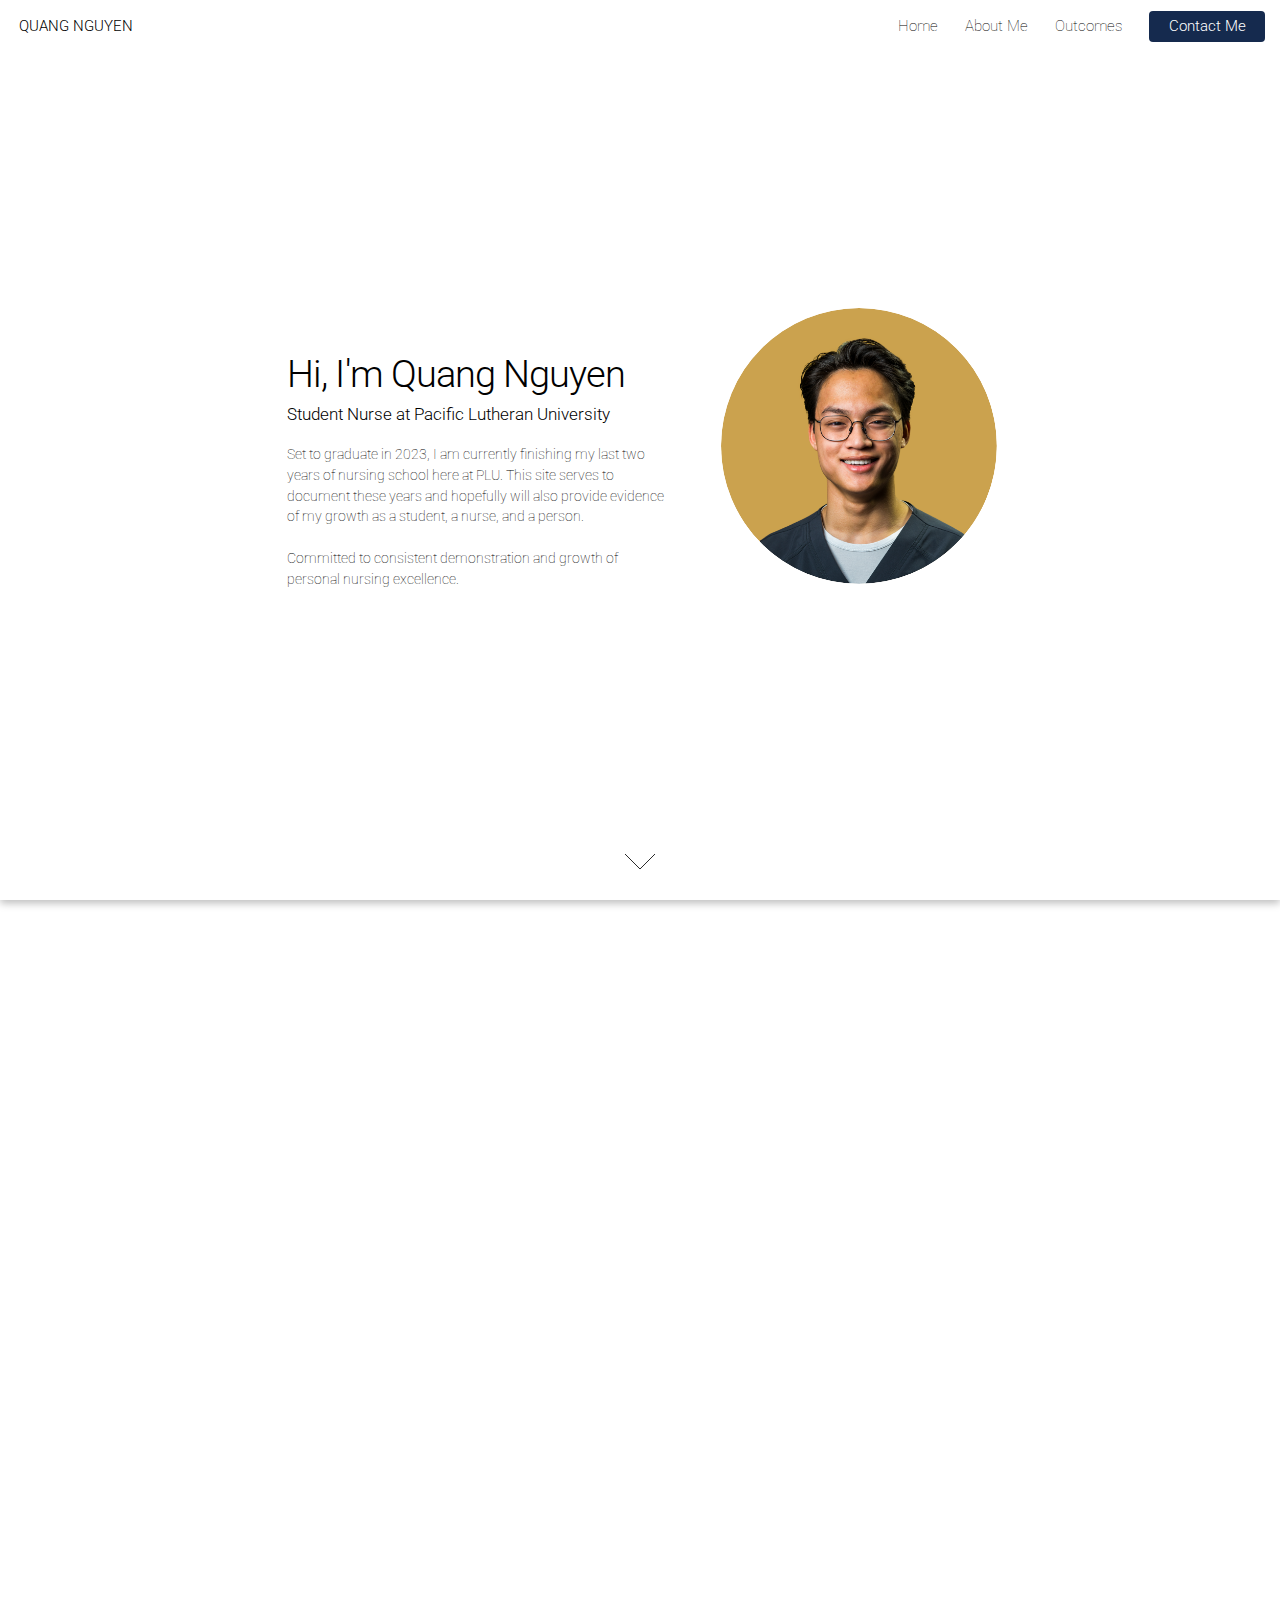
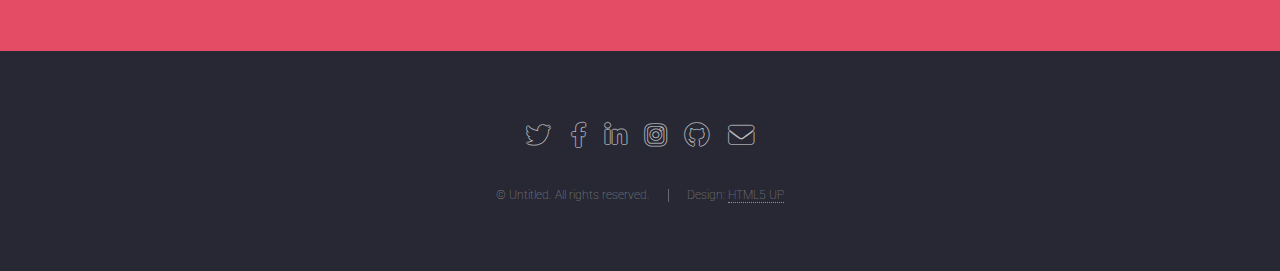
==== commit f96bc62c: "Update index.html" ====
--- a/index.html
+++ b/index.html
@@ -16,8 +16,9 @@
 					<nav id="nav">
 						<ul>
 							<li><a href="index.html">Home</a></li>
+							<li><a href="elements.html">About Me</a></li>
 							<li>
-								<a href="#">Layouts</a>
+								<a href="#">Outcomes</a>
 								<ul>
 									<li><a href="left-sidebar.html">Left Sidebar</a></li>
 									<li><a href="right-sidebar.html">Right Sidebar</a></li>
@@ -33,8 +34,7 @@
 									</li>
 								</ul>
 							</li>
-							<li><a href="elements.html">Elements</a></li>
-							<li><a href="#" class="button primary">Sign Up</a></li>
+							<li><a href="#" class="button primary">Contact Me</a></li>
 						</ul>
 					</nav>
 				</header>
@@ -209,4 +209,4 @@
 			<script src="assets/js/main.js"></script>
 
 	</body>
-</html>+</html>
